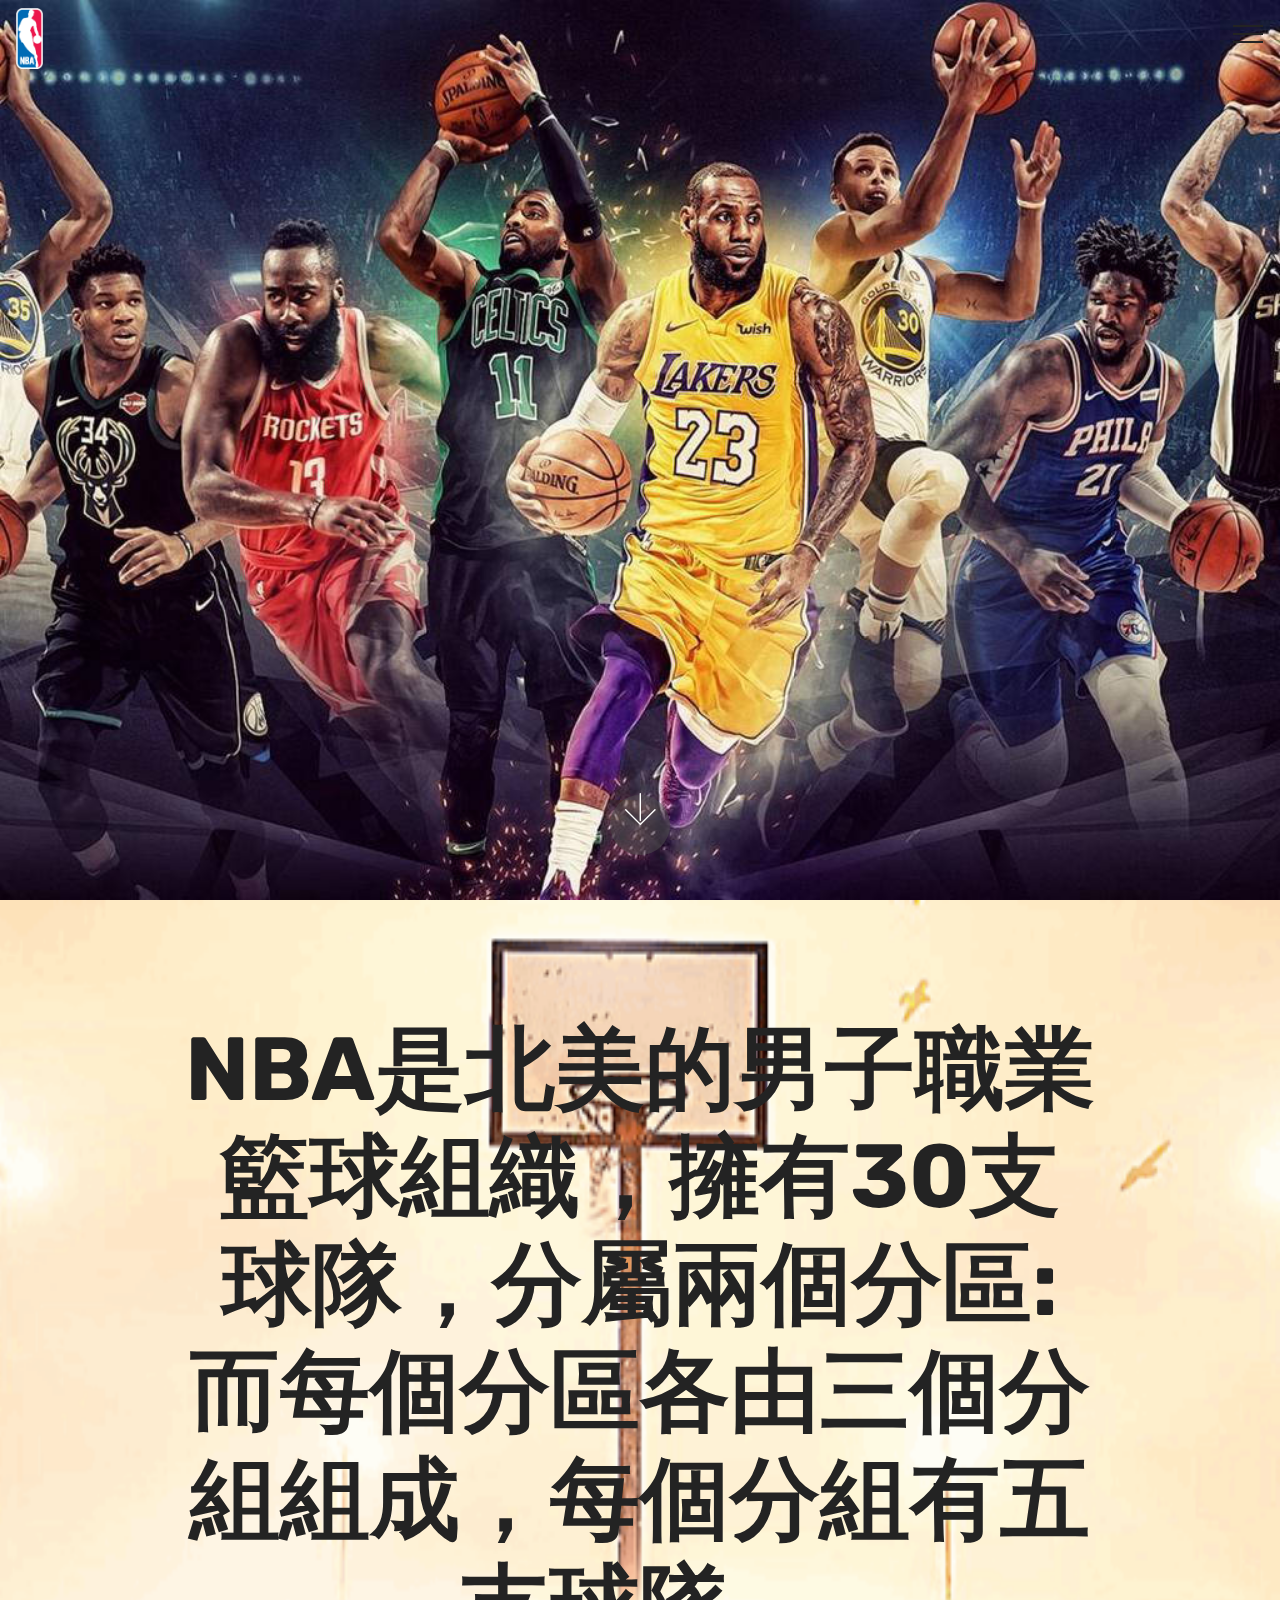
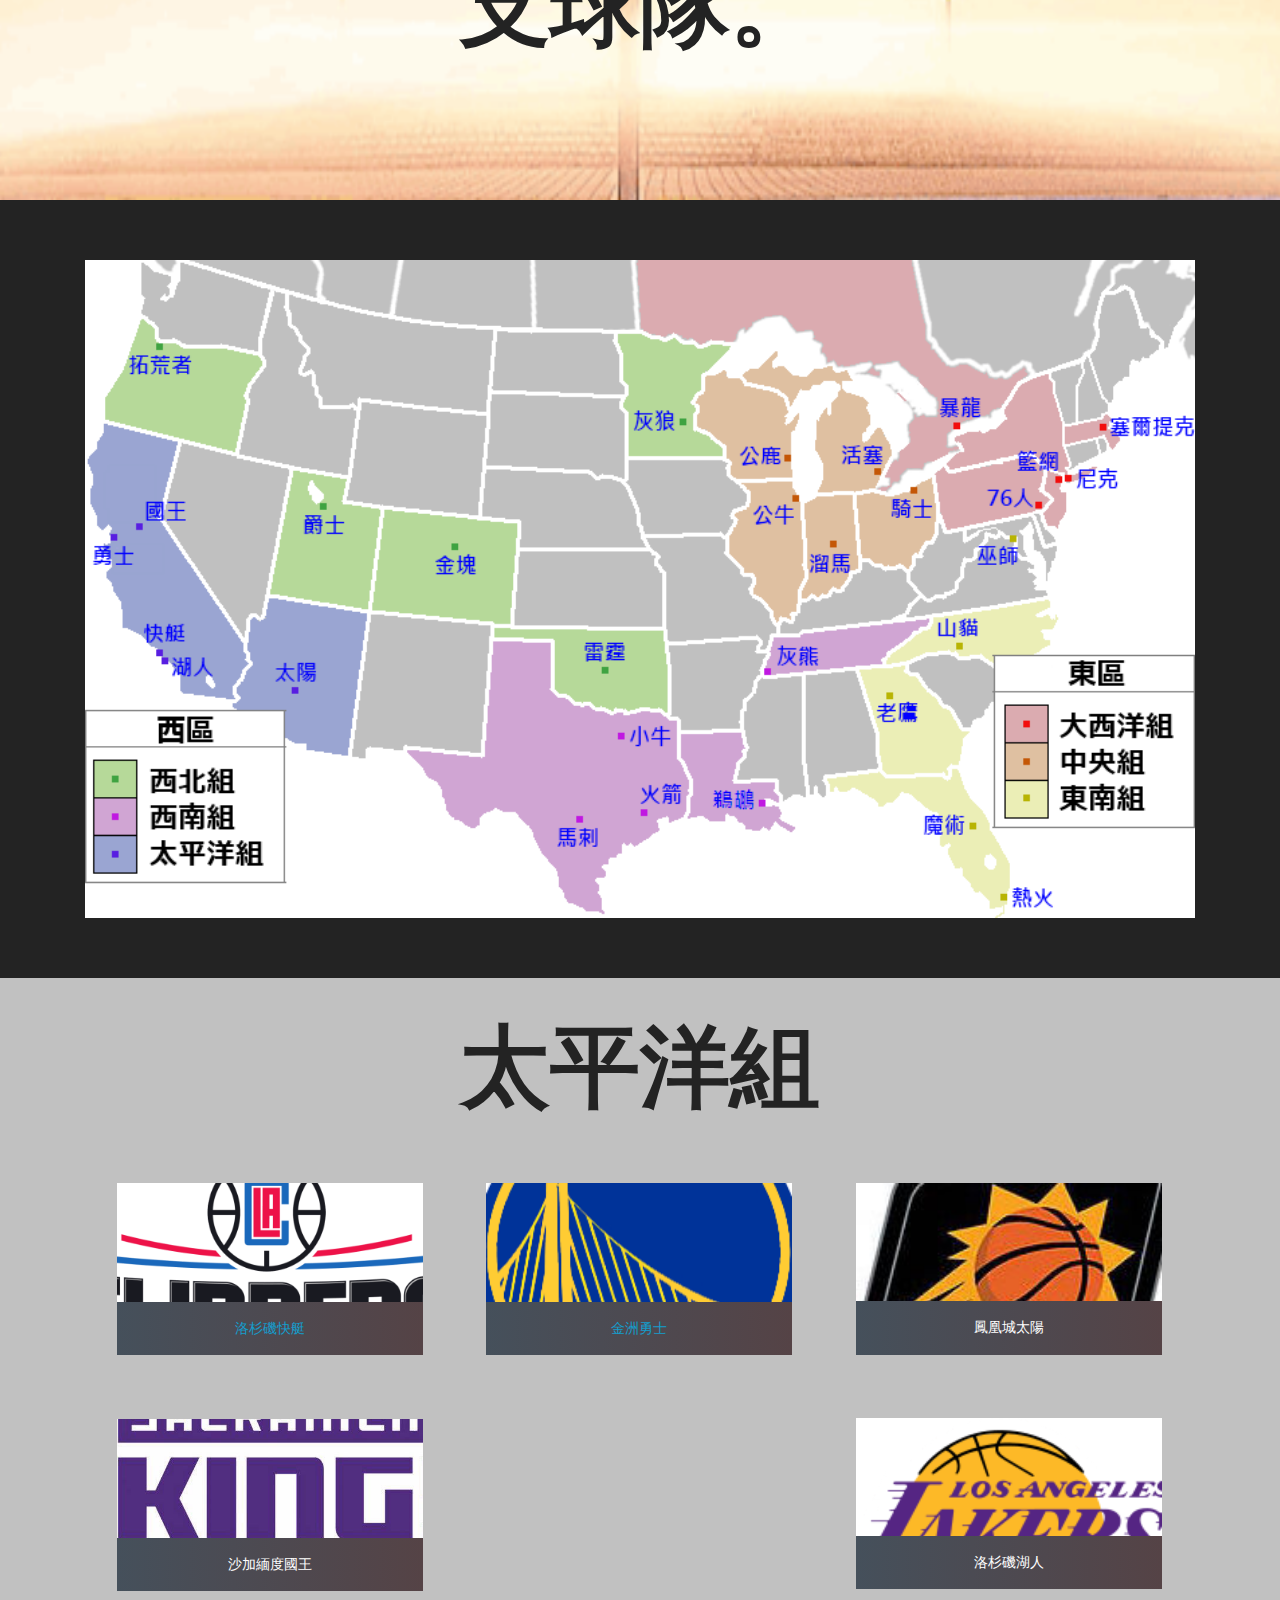
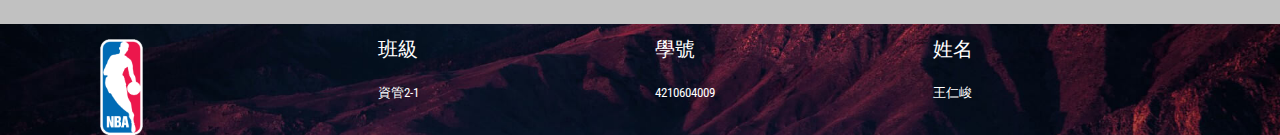
==== index.html @ 67a11269 "create github pages" ====
<!DOCTYPE html>
<html >
<head>
  <!-- Site made with Mobirise Website Builder v4.8.7, https://mobirise.com -->
  <meta charset="UTF-8">
  <meta http-equiv="X-UA-Compatible" content="IE=edge">
  <meta name="generator" content="Mobirise v4.8.7, mobirise.com">
  <meta name="viewport" content="width=device-width, initial-scale=1, minimum-scale=1">
  <link rel="shortcut icon" href="assets/images/125px-nba-logo-122x272.png" type="image/x-icon">
  <meta name="description" content="">
  <title>美國職業籃球</title>
  <link rel="stylesheet" href="assets/web/assets/mobirise-icons/mobirise-icons.css">
  <link rel="stylesheet" href="assets/tether/tether.min.css">
  <link rel="stylesheet" href="assets/bootstrap/css/bootstrap.min.css">
  <link rel="stylesheet" href="assets/bootstrap/css/bootstrap-grid.min.css">
  <link rel="stylesheet" href="assets/bootstrap/css/bootstrap-reboot.min.css">
  <link rel="stylesheet" href="assets/dropdown/css/style.css">
  <link rel="stylesheet" href="assets/socicon/css/styles.css">
  <link rel="stylesheet" href="assets/theme/css/style.css">
  <link rel="stylesheet" href="assets/gallery/style.css">
  <link rel="stylesheet" href="assets/mobirise/css/mbr-additional.css" type="text/css">
  
  
  
</head>
<body>
  <section class="menu cid-rdfUu19QWW" once="menu" id="menu1-m">

    

    <nav class="navbar navbar-expand beta-menu navbar-dropdown align-items-center navbar-fixed-top collapsed bg-color transparent">
        <button class="navbar-toggler navbar-toggler-right" type="button" data-toggle="collapse" data-target="#navbarSupportedContent" aria-controls="navbarSupportedContent" aria-expanded="false" aria-label="Toggle navigation">
            <div class="hamburger">
                <span></span>
                <span></span>
                <span></span>
                <span></span>
            </div>
        </button>
        <div class="menu-logo">
            <div class="navbar-brand">
                <span class="navbar-logo">
                    <a href="index.html">
                         <img src="assets/images/125px-nba-logo-122x272.png" alt="Mobirise" title="" style="height: 3.8rem;">
                    </a>
                </span>
                
            </div>
        </div>
        <div class="collapse navbar-collapse" id="navbarSupportedContent">
            <ul class="navbar-nav nav-dropdown nav-right" data-app-modern-menu="true"><li class="nav-item">
                    <a class="nav-link link text-white display-5" href="https://mobirise.co">
                        </a>
                </li>
                <li class="nav-item dropdown open">
                    <a class="nav-link link text-white dropdown-toggle display-5" href="https://mobirise.co" data-toggle="dropdown-submenu" aria-expanded="true"><span class="mbri-menu mbr-iconfont mbr-iconfont-btn"></span></a><div class="dropdown-menu"><a class="text-white dropdown-item display-5" href="page1.html">洛杉磯快艇</a><a class="text-white dropdown-item display-5" href="page2.html" aria-expanded="false">金洲勇士</a></div>
                </li></ul>
            
        </div>
    </nav>
</section>

<section class="engine"><a href="https://mobirise.info/z">best css templates</a></section><section class="cid-rdg4akDOpA mbr-fullscreen mbr-parallax-background" id="header2-y">

    

    

    <div class="container align-center">
        <div class="row justify-content-md-center">
            <div class="mbr-white col-md-10">
                
                
                
                
            </div>
        </div>
    </div>
    <div class="mbr-arrow hidden-sm-down" aria-hidden="true">
        <a href="#next">
            <i class="mbri-down mbr-iconfont"></i>
        </a>
    </div>
</section>

<section class="cid-qTkA127IK8 mbr-fullscreen" id="header2-1">

    

    

    <div class="container align-center">
        <div class="row justify-content-md-center">
            <div class="mbr-white col-md-10">
                <h1 class="mbr-section-title mbr-bold pb-3 mbr-fonts-style display-1">NBA是北美的男子職業籃球組織，擁有30支球隊，分屬兩個分區:而每個分區各由三個分組組成，每個分組有五支球隊。</h1>
                
                
                
            </div>
        </div>
    </div>
    
</section>

<section class="cid-rdfPhZWeaT" id="image2-j">

    

    <figure class="mbr-figure container">
        <div class="image-block" style="width: 100%;">
            <img src="assets/images/nba-conferences-divisions-zh-tw-827x490.png" alt="Mobirise" title="">
            
        </div>
    </figure>
</section>

<section class="mbr-section content5 cid-rdfOBiPu1N" id="content5-i">

    

    

    <div class="container">
        <div class="media-container-row">
            <div class="title col-12 col-md-8">
                <h2 class="align-center mbr-bold mbr-white pb-3 mbr-fonts-style display-1">
                    太平洋組
                </h2>
                
                
                
            </div>
        </div>
    </div>
</section>

<section class="mbr-gallery mbr-slider-carousel cid-rdfLNNzPHI" id="gallery1-f">

    

    <div class="container">
        <div><!-- Filter --><!-- Gallery --><div class="mbr-gallery-row"><div class="mbr-gallery-layout-default"><div><div><div class="mbr-gallery-item mbr-gallery-item--p4" data-video-url="false" data-tags="创意"><div href="#lb-gallery1-f" data-slide-to="0" data-toggle="modal"><img src="assets/images/los-angeles-clippers-2015.svg-4-1024x778-800x450.png" alt="" title=""><span class="icon-focus"></span><span class="mbr-gallery-title mbr-fonts-style display-7"><a href="page1.html">洛杉磯快艇</a></span></div></div><div class="mbr-gallery-item mbr-gallery-item--p4" data-video-url="false" data-tags="响应式"><div href="#lb-gallery1-f" data-slide-to="1" data-toggle="modal"><img src="assets/images/golden-state-warriors-logo-3-300x329-240x135.png" alt="" title=""><span class="icon-focus"></span><span class="mbr-gallery-title mbr-fonts-style display-7"><a href="page2.html">金洲勇士</a></span></div></div><div class="mbr-gallery-item mbr-gallery-item--p4" data-video-url="false" data-tags="酷毙"><div href="#lb-gallery1-f" data-slide-to="2" data-toggle="modal"><img src="assets/images/225px-phoenix-suns-2-225x228-180x101.jpg" alt="" title=""><span class="icon-focus"></span><span class="mbr-gallery-title mbr-fonts-style display-7">鳳凰城太陽</span></div></div><div class="mbr-gallery-item mbr-gallery-item--p4" data-video-url="false" data-tags="动画"><div href="#lb-gallery1-f" data-slide-to="3" data-toggle="modal"><img src="assets/images/255px-los-angeles-lakers-logo.svg-1-255x158-204x114.png" alt="" title=""><span class="icon-focus"></span><span class="mbr-gallery-title mbr-fonts-style display-7">洛杉磯湖人</span></div></div><div class="mbr-gallery-item mbr-gallery-item--p4" data-video-url="false" data-tags="酷毙"><div href="#lb-gallery1-f" data-slide-to="4" data-toggle="modal"><img src="assets/images/aspect-odbonkioi4-650xauto-1-650x722-519x292.jpg" alt="" title=""><span class="icon-focus"></span><span class="mbr-gallery-title mbr-fonts-style display-7">沙加緬度國王</span></div></div></div></div><div class="clearfix"></div></div></div><!-- Lightbox --><div data-app-prevent-settings="" class="mbr-slider modal fade carousel slide" tabindex="-1" data-keyboard="true" data-interval="false" id="lb-gallery1-f"><div class="modal-dialog"><div class="modal-content"><div class="modal-body"><div class="carousel-inner"><div class="carousel-item"><img src="assets/images/los-angeles-clippers-2015.svg-4-1024x778.png" alt="" title=""></div><div class="carousel-item"><img src="assets/images/golden-state-warriors-logo-3-300x329.png" alt="" title=""></div><div class="carousel-item"><img src="assets/images/225px-phoenix-suns-2-225x228.jpg" alt="" title=""></div><div class="carousel-item"><img src="assets/images/255px-los-angeles-lakers-logo.svg-1-255x158.png" alt="" title=""></div><div class="carousel-item active"><img src="assets/images/aspect-odbonkioi4-650xauto-1-650x722.jpg" alt="" title=""></div></div><a class="carousel-control carousel-control-prev" role="button" data-slide="prev" href="#lb-gallery1-f"><span class="mbri-left mbr-iconfont" aria-hidden="true"></span><span class="sr-only">Previous</span></a><a class="carousel-control carousel-control-next" role="button" data-slide="next" href="#lb-gallery1-f"><span class="mbri-right mbr-iconfont" aria-hidden="true"></span><span class="sr-only">Next</span></a><a class="close" href="#" role="button" data-dismiss="modal"><span class="sr-only">Close</span></a></div></div></div></div></div>
    </div>

</section>

<section class="cid-rdfCfih6hF" id="footer1-a">

    

    

    <div class="container">
        <div class="media-container-row content text-white">
            <div class="col-12 col-md-3">
                <div class="media-wrap">
                    <a href="index.html">
                        <img src="assets/images/125px-nba-logo-125x279.png" alt="Mobirise" title="">
                    </a>
                </div>
            </div>
            <div class="col-12 col-md-3 mbr-fonts-style display-7">
                <h5 class="pb-3">
                    班級</h5>
                <p class="mbr-text">資管2-1</p>
            </div>
            <div class="col-12 col-md-3 mbr-fonts-style display-7">
                <h5 class="pb-3">
                    學號</h5>
                <p class="mbr-text">4210604009</p>
            </div>
            <div class="col-12 col-md-3 mbr-fonts-style display-7">
                <h5 class="pb-3">姓名</h5>
                <p class="mbr-text">王仁峻</p>
            </div>
        </div>
        
    </div>
</section>


  <script src="assets/web/assets/jquery/jquery.min.js"></script>
  <script src="assets/popper/popper.min.js"></script>
  <script src="assets/tether/tether.min.js"></script>
  <script src="assets/bootstrap/js/bootstrap.min.js"></script>
  <script src="assets/smoothscroll/smooth-scroll.js"></script>
  <script src="assets/dropdown/js/script.min.js"></script>
  <script src="assets/touchswipe/jquery.touch-swipe.min.js"></script>
  <script src="assets/masonry/masonry.pkgd.min.js"></script>
  <script src="assets/imagesloaded/imagesloaded.pkgd.min.js"></script>
  <script src="assets/bootstrapcarouselswipe/bootstrap-carousel-swipe.js"></script>
  <script src="assets/vimeoplayer/jquery.mb.vimeo_player.js"></script>
  <script src="assets/parallax/jarallax.min.js"></script>
  <script src="assets/theme/js/script.js"></script>
  <script src="assets/gallery/player.min.js"></script>
  <script src="assets/gallery/script.js"></script>
  <script src="assets/slidervideo/script.js"></script>
  
  
</body>
</html>
---- assets/web/assets/mobirise-icons/mobirise-icons.css ----
@font-face {
  font-family: 'MobiriseIcons';
  src:  url('mobirise-icons.eot?spat4u');
  src:  url('mobirise-icons.eot?spat4u#iefix') format('embedded-opentype'),
    url('mobirise-icons.ttf?spat4u') format('truetype'),
    url('mobirise-icons.woff?spat4u') format('woff'),
    url('mobirise-icons.svg?spat4u#MobiriseIcons') format('svg');
  font-weight: normal;
  font-style: normal;
}

[class^="mbri-"], [class*=" mbri-"] {
  /* use !important to prevent issues with browser extensions that change fonts */
  font-family: MobiriseIcons !important;
  speak: none;
  font-style: normal;
  font-weight: normal;
  font-variant: normal;
  text-transform: none;
  line-height: 1;

  /* Better Font Rendering =========== */
  -webkit-font-smoothing: antialiased;
  -moz-osx-font-smoothing: grayscale;
}

.mbri-add-submenu:before {
  content: "\e900";
}
.mbri-alert:before {
  content: "\e901";
}
.mbri-align-center:before {
  content: "\e902";
}
.mbri-align-justify:before {
  content: "\e903";
}
.mbri-align-left:before {
  content: "\e904";
}
.mbri-align-right:before {
  content: "\e905";
}
.mbri-android:before {
  content: "\e906";
}
.mbri-apple:before {
  content: "\e907";
}
.mbri-arrow-down:before {
  content: "\e908";
}
.mbri-arrow-next:before {
  content: "\e909";
}
.mbri-arrow-prev:before {
  content: "\e90a";
}
.mbri-arrow-up:before {
  content: "\e90b";
}
.mbri-bold:before {
  content: "\e90c";
}
.mbri-bookmark:before {
  content: "\e90d";
}
.mbri-bootstrap:before {
  content: "\e90e";
}
.mbri-briefcase:before {
  content: "\e90f";
}
.mbri-browse:before {
  content: "\e910";
}
.mbri-bulleted-list:before {
  content: "\e911";
}
.mbri-calendar:before {
  content: "\e912";
}
.mbri-camera:before {
  content: "\e913";
}
.mbri-cart-add:before {
  content: "\e914";
}
.mbri-cart-full:before {
  content: "\e915";
}
.mbri-cash:before {
  content: "\e916";
}
.mbri-change-style:before {
  content: "\e917";
}
.mbri-chat:before {
  content: "\e918";
}
.mbri-clock:before {
  content: "\e919";
}
.mbri-close:before {
  content: "\e91a";
}
.mbri-cloud:before {
  content: "\e91b";
}
.mbri-code:before {
  content: "\e91c";
}
.mbri-contact-form:before {
  content: "\e91d";
}
.mbri-credit-card:before {
  content: "\e91e";
}
.mbri-cursor-click:before {
  content: "\e91f";
}
.mbri-cust-feedback:before {
  content: "\e920";
}
.mbri-database:before {
  content: "\e921";
}
.mbri-delivery:before {
  content: "\e922";
}
.mbri-desktop:before {
  content: "\e923";
}
.mbri-devices:before {
  content: "\e924";
}
.mbri-down:before {
  content: "\e925";
}
.mbri-download:before {
  content: "\e989";
}
.mbri-drag-n-drop:before {
  content: "\e927";
}
.mbri-drag-n-drop2:before {
  content: "\e928";
}
.mbri-edit:before {
  content: "\e929";
}
.mbri-edit2:before {
  content: "\e92a";
}
.mbri-error:before {
  content: "\e92b";
}
.mbri-extension:before {
  content: "\e92c";
}
.mbri-features:before {
  content: "\e92d";
}
.mbri-file:before {
  content: "\e92e";
}
.mbri-flag:before {
  content: "\e92f";
}
.mbri-folder:before {
  content: "\e930";
}
.mbri-gift:before {
  content: "\e931";
}
.mbri-github:before {
  content: "\e932";
}
.mbri-globe:before {
  content: "\e933";
}
.mbri-globe-2:before {
  content: "\e934";
}
.mbri-growing-chart:before {
  content: "\e935";
}
.mbri-hearth:before {
  content: "\e936";
}
.mbri-help:before {
  content: "\e937";
}
.mbri-home:before {
  content: "\e938";
}
.mbri-hot-cup:before {
  content: "\e939";
}
.mbri-idea:before {
  content: "\e93a";
}
.mbri-image-gallery:before {
  content: "\e93b";
}
.mbri-image-slider:before {
  content: "\e93c";
}
.mbri-info:before {
  content: "\e93d";
}
.mbri-italic:before {
  content: "\e93e";
}
.mbri-key:before {
  content: "\e93f";
}
.mbri-laptop:before {
  content: "\e940";
}
.mbri-layers:before {
  content: "\e941";
}
.mbri-left-right:before {
  content: "\e942";
}
.mbri-left:before {
  content: "\e943";
}
.mbri-letter:before {
  content: "\e944";
}
.mbri-like:before {
  content: "\e945";
}
.mbri-link:before {
  content: "\e946";
}
.mbri-lock:before {
  content: "\e947";
}
.mbri-login:before {
  content: "\e948";
}
.mbri-logout:before {
  content: "\e949";
}
.mbri-magic-stick:before {
  content: "\e94a";
}
.mbri-map-pin:before {
  content: "\e94b";
}
.mbri-menu:before {
  content: "\e94c";
}
.mbri-mobile:before {
  content: "\e94d";
}
.mbri-mobile2:before {
  content: "\e94e";
}
.mbri-mobirise:before {
  content: "\e94f";
}
.mbri-more-horizontal:before {
  content: "\e950";
}
.mbri-more-vertical:before {
  content: "\e951";
}
.mbri-music:before {
  content: "\e952";
}
.mbri-new-file:before {
  content: "\e953";
}
.mbri-numbered-list:before {
  content: "\e954";
}
.mbri-opened-folder:before {
  content: "\e955";
}
.mbri-pages:before {
  content: "\e956";
}
.mbri-paper-plane:before {
  content: "\e957";
}
.mbri-paperclip:before {
  content: "\e958";
}
.mbri-photo:before {
  content: "\e959";
}
.mbri-photos:before {
  content: "\e95a";
}
.mbri-pin:before {
  content: "\e95b";
}
.mbri-play:before {
  content: "\e95c";
}
.mbri-plus:before {
  content: "\e95d";
}
.mbri-preview:before {
  content: "\e95e";
}
.mbri-print:before {
  content: "\e95f";
}
.mbri-protect:before {
  content: "\e960";
}
.mbri-question:before {
  content: "\e961";
}
.mbri-quote-left:before {
  content: "\e962";
}
.mbri-quote-right:before {
  content: "\e963";
}
.mbri-refresh:before {
  content: "\e964";
}
.mbri-responsive:before {
  content: "\e965";
}
.mbri-right:before {
  content: "\e966";
}
.mbri-rocket:before {
  content: "\e967";
}
.mbri-sad-face:before {
  content: "\e968";
}
.mbri-sale:before {
  content: "\e969";
}
.mbri-save:before {
  content: "\e96a";
}
.mbri-search:before {
  content: "\e96b";
}
.mbri-setting:before {
  content: "\e96c";
}
.mbri-setting2:before {
  content: "\e96d";
}
.mbri-setting3:before {
  content: "\e96e";
}
.mbri-share:before {
  content: "\e96f";
}
.mbri-shopping-bag:before {
  content: "\e970";
}
.mbri-shopping-basket:before {
  content: "\e971";
}
.mbri-shopping-cart:before {
  content: "\e972";
}
.mbri-sites:before {
  content: "\e973";
}
.mbri-smile-face:before {
  content: "\e974";
}
.mbri-speed:before {
  content: "\e975";
}
.mbri-star:before {
  content: "\e976";
}
.mbri-success:before {
  content: "\e977";
}
.mbri-sun:before {
  content: "\e978";
}
.mbri-sun2:before {
  content: "\e979";
}
.mbri-tablet:before {
  content: "\e97a";
}
.mbri-tablet-vertical:before {
  content: "\e97b";
}
.mbri-target:before {
  content: "\e97c";
}
.mbri-timer:before {
  content: "\e97d";
}
.mbri-to-ftp:before {
  content: "\e97e";
}
.mbri-to-local-drive:before {
  content: "\e97f";
}
.mbri-touch-swipe:before {
  content: "\e980";
}
.mbri-touch:before {
  content: "\e981";
}
.mbri-trash:before {
  content: "\e982";
}
.mbri-underline:before {
  content: "\e983";
}
.mbri-unlink:before {
  content: "\e984";
}
.mbri-unlock:before {
  content: "\e985";
}
.mbri-up-down:before {
  content: "\e986";
}
.mbri-up:before {
  content: "\e987";
}
.mbri-update:before {
  content: "\e988";
}
.mbri-upload:before {
 content: "\e926"; 
}
.mbri-user:before {
  content: "\e98a";
}
.mbri-user2:before {
  content: "\e98b";
}
.mbri-users:before {
  content: "\e98c";
}
.mbri-video:before {
  content: "\e98d";
}
.mbri-video-play:before {
  content: "\e98e";
}
.mbri-watch:before {
  content: "\e98f";
}
.mbri-website-theme:before {
  content: "\e990";
}
.mbri-wifi:before {
  content: "\e991";
}
.mbri-windows:before {
  content: "\e992";
}
.mbri-zoom-out:before {
  content: "\e993";
}
.mbri-redo:before {
  content: "\e994";
}
.mbri-undo:before {
  content: "\e995";
}
---- assets/dropdown/css/style.css ----
.navbar-dropdown {
  left: 0;
  padding: 0;
  position: absolute;
  right: 0;
  top: 0;
  transition: all 0.45s ease;
  z-index: 1030;
  background: #282828; }
  .navbar-dropdown .navbar-logo {
    margin-right: 0.8rem;
    transition: margin 0.3s ease-in-out;
    vertical-align: middle; }
    .navbar-dropdown .navbar-logo img {
      height: 3.125rem;
      transition: all 0.3s ease-in-out; }
    .navbar-dropdown .navbar-logo.mbr-iconfont {
      font-size: 3.125rem;
      line-height: 3.125rem; }
  .navbar-dropdown .navbar-caption {
    font-weight: 700;
    white-space: normal;
    vertical-align: -4px;
    line-height: 3.125rem !important; }
    .navbar-dropdown .navbar-caption, .navbar-dropdown .navbar-caption:hover {
      color: inherit;
      text-decoration: none; }
  .navbar-dropdown .mbr-iconfont + .navbar-caption {
    vertical-align: -1px; }
  .navbar-dropdown.navbar-fixed-top {
    position: fixed; }
  .navbar-dropdown .navbar-brand span {
    vertical-align: -4px; }
  .navbar-dropdown.bg-color.transparent {
    background: none; }
  .navbar-dropdown.navbar-short .navbar-brand {
    padding: 0.625rem 0; }
    .navbar-dropdown.navbar-short .navbar-brand span {
      vertical-align: -1px; }
  .navbar-dropdown.navbar-short .navbar-caption {
    line-height: 2.375rem !important;
    vertical-align: -2px; }
  .navbar-dropdown.navbar-short .navbar-logo {
    margin-right: 0.5rem; }
    .navbar-dropdown.navbar-short .navbar-logo img {
      height: 2.375rem; }
    .navbar-dropdown.navbar-short .navbar-logo.mbr-iconfont {
      font-size: 2.375rem;
      line-height: 2.375rem; }
  .navbar-dropdown.navbar-short .mbr-table-cell {
    height: 3.625rem; }
  .navbar-dropdown .navbar-close {
    left: 0.6875rem;
    position: fixed;
    top: 0.75rem;
    z-index: 1000; }
  .navbar-dropdown .hamburger-icon {
    content: "";
    display: inline-block;
    vertical-align: middle;
    width: 16px;
    -webkit-box-shadow: 0 -6px 0 1px #282828,0 0 0 1px #282828,0 6px 0 1px #282828;
    -moz-box-shadow: 0 -6px 0 1px #282828,0 0 0 1px #282828,0 6px 0 1px #282828;
    box-shadow: 0 -6px 0 1px #282828,0 0 0 1px #282828,0 6px 0 1px #282828; }

.dropdown-menu .dropdown-toggle[data-toggle="dropdown-submenu"]::after {
  border-bottom: 0.35em solid transparent;
  border-left: 0.35em solid;
  border-right: 0;
  border-top: 0.35em solid transparent;
  margin-left: 0.3rem; }

.dropdown-menu .dropdown-item:focus {
  outline: 0; }

.nav-dropdown {
  font-size: 0.75rem;
  font-weight: 500;
  height: auto !important; }
  .nav-dropdown .nav-btn {
    padding-left: 1rem; }
  .nav-dropdown .link {
    margin: .667em 1.667em;
    font-weight: 500;
    padding: 0;
    transition: color .2s ease-in-out; }
    .nav-dropdown .link.dropdown-toggle {
      margin-right: 2.583em; }
      .nav-dropdown .link.dropdown-toggle::after {
        margin-left: .25rem;
        border-top: 0.35em solid;
        border-right: 0.35em solid transparent;
        border-left: 0.35em solid transparent;
        border-bottom: 0; }
      .nav-dropdown .link.dropdown-toggle[aria-expanded="true"] {
        margin: 0;
        padding: 0.667em 3.263em  0.667em 1.667em; }
  .nav-dropdown .link::after,
  .nav-dropdown .dropdown-item::after {
    color: inherit; }
  .nav-dropdown .btn {
    font-size: 0.75rem;
    font-weight: 700;
    letter-spacing: 0;
    margin-bottom: 0;
    padding-left: 1.25rem;
    padding-right: 1.25rem; }
  .nav-dropdown .dropdown-menu {
    border-radius: 0;
    border: 0;
    left: 0;
    margin: 0;
    padding-bottom: 1.25rem;
    padding-top: 1.25rem;
    position: relative; }
  .nav-dropdown .dropdown-submenu {
    margin-left: 0.125rem;
    top: 0; }
  .nav-dropdown .dropdown-item {
    font-weight: 500;
    line-height: 2;
    padding: 0.3846em 4.615em 0.3846em 1.5385em;
    position: relative;
    transition: color .2s ease-in-out, background-color .2s ease-in-out; }
    .nav-dropdown .dropdown-item::after {
      margin-top: -0.3077em;
      position: absolute;
      right: 1.1538em;
      top: 50%; }
    .nav-dropdown .dropdown-item:focus, .nav-dropdown .dropdown-item:hover {
      background: none; }

@media (max-width: 767px) {
  .nav-dropdown.navbar-toggleable-sm {
    bottom: 0;
    display: none;
    left: 0;
    overflow-x: hidden;
    position: fixed;
    top: 0;
    transform: translateX(-100%);
    -ms-transform: translateX(-100%);
    -webkit-transform: translateX(-100%);
    width: 18.75rem;
    z-index: 999; } }
.nav-dropdown.navbar-toggleable-xl {
  bottom: 0;
  display: none;
  left: 0;
  overflow-x: hidden;
  position: fixed;
  top: 0;
  transform: translateX(-100%);
  -ms-transform: translateX(-100%);
  -webkit-transform: translateX(-100%);
  width: 18.75rem;
  z-index: 999; }

.nav-dropdown-sm {
  display: block !important;
  overflow-x: hidden;
  overflow: auto;
  padding-top: 3.875rem; }
  .nav-dropdown-sm::after {
    content: "";
    display: block;
    height: 3rem;
    width: 100%; }
  .nav-dropdown-sm.collapse.in ~ .navbar-close {
    display: block !important; }
  .nav-dropdown-sm.collapsing, .nav-dropdown-sm.collapse.in {
    transform: translateX(0);
    -ms-transform: translateX(0);
    -webkit-transform: translateX(0);
    transition: all 0.25s ease-out;
    -webkit-transition: all 0.25s ease-out;
    background: #282828; }
  .nav-dropdown-sm.collapsing[aria-expanded="false"] {
    transform: translateX(-100%);
    -ms-transform: translateX(-100%);
    -webkit-transform: translateX(-100%); }
  .nav-dropdown-sm .nav-item {
    display: block;
    margin-left: 0 !important;
    padding-left: 0; }
  .nav-dropdown-sm .link,
  .nav-dropdown-sm .dropdown-item {
    border-top: 1px dotted rgba(255, 255, 255, 0.1);
    font-size: 0.8125rem;
    line-height: 1.6;
    margin: 0 !important;
    padding: 0.875rem 2.4rem 0.875rem 1.5625rem !important;
    position: relative;
    white-space: normal; }
    .nav-dropdown-sm .link:focus, .nav-dropdown-sm .link:hover,
    .nav-dropdown-sm .dropdown-item:focus,
    .nav-dropdown-sm .dropdown-item:hover {
      background: rgba(0, 0, 0, 0.2) !important;
      color: #c0a375; }
  .nav-dropdown-sm .nav-btn {
    position: relative;
    padding: 1.5625rem 1.5625rem 0 1.5625rem; }
    .nav-dropdown-sm .nav-btn::before {
      border-top: 1px dotted rgba(255, 255, 255, 0.1);
      content: "";
      left: 0;
      position: absolute;
      top: 0;
      width: 100%; }
    .nav-dropdown-sm .nav-btn + .nav-btn {
      padding-top: 0.625rem; }
      .nav-dropdown-sm .nav-btn + .nav-btn::before {
        display: none; }
  .nav-dropdown-sm .btn {
    padding: 0.625rem 0; }
  .nav-dropdown-sm .dropdown-toggle[data-toggle="dropdown-submenu"]::after {
    margin-left: .25rem;
    border-top: 0.35em solid;
    border-right: 0.35em solid transparent;
    border-left: 0.35em solid transparent;
    border-bottom: 0; }
  .nav-dropdown-sm .dropdown-toggle[data-toggle="dropdown-submenu"][aria-expanded="true"]::after {
    border-top: 0;
    border-right: 0.35em solid transparent;
    border-left: 0.35em solid transparent;
    border-bottom: 0.35em solid; }
  .nav-dropdown-sm .dropdown-menu {
    margin: 0;
    padding: 0;
    position: relative;
    top: 0;
    left: 0;
    width: 100%;
    border: 0;
    float: none;
    border-radius: 0;
    background: none; }
  .nav-dropdown-sm .dropdown-submenu {
    left: 100%;
    margin-left: 0.125rem;
    margin-top: -1.25rem;
    top: 0; }

.navbar-toggleable-sm .nav-dropdown .dropdown-menu {
  position: absolute; }

.navbar-toggleable-sm .nav-dropdown .dropdown-submenu {
  left: 100%;
  margin-left: 0.125rem;
  margin-top: -1.25rem;
  top: 0; }

.navbar-toggleable-sm.opened .nav-dropdown .dropdown-menu {
  position: relative; }

.navbar-toggleable-sm.opened .nav-dropdown .dropdown-submenu {
  left: 0;
  margin-left: 00rem;
  margin-top: 0rem;
  top: 0; }

.is-builder .nav-dropdown.collapsing {
  transition: none !important; }

/*# sourceMappingURL=style.css.map */
---- assets/socicon/css/styles.css ----
@charset "UTF-8";

@font-face {
  font-family: "socicon";
  src:url("../fonts/socicon.eot");
  src:url("../fonts/socicon.eot?#iefix") format("embedded-opentype"),
    url("../fonts/socicon.woff") format("woff"),
    url("../fonts/socicon.ttf") format("truetype"),
    url("../fonts/socicon.svg#socicon") format("svg");
  font-weight: normal;
  font-style: normal;

}

[data-icon]:before {
  font-family: "socicon" !important;
  content: attr(data-icon);
  font-style: normal !important;
  font-weight: normal !important;
  font-variant: normal !important;
  text-transform: none !important;
  speak: none;
  line-height: 1;
  -webkit-font-smoothing: antialiased;
  -moz-osx-font-smoothing: grayscale;
}

[class^="socicon-"]:before,
[class*=" socicon-"]:before {
  font-family: "socicon" !important;
  font-style: normal !important;
  font-weight: normal !important;
  font-variant: normal !important;
  text-transform: none !important;
  speak: none;
  line-height: 1;
  -webkit-font-smoothing: antialiased;
  -moz-osx-font-smoothing: grayscale;
}

.socicon-modelmayhem:before {
  content: "\e000";
}
.socicon-mixcloud:before {
  content: "\e001";
}
.socicon-drupal:before {
  content: "\e002";
}
.socicon-swarm:before {
  content: "\e003";
}
.socicon-istock:before {
  content: "\e004";
}
.socicon-yammer:before {
  content: "\e005";
}
.socicon-ello:before {
  content: "\e006";
}
.socicon-stackoverflow:before {
  content: "\e007";
}
.socicon-persona:before {
  content: "\e008";
}
.socicon-triplej:before {
  content: "\e009";
}
.socicon-houzz:before {
  content: "\e00a";
}
.socicon-rss:before {
  content: "\e00b";
}
.socicon-paypal:before {
  content: "\e00c";
}
.socicon-odnoklassniki:before {
  content: "\e00d";
}
.socicon-airbnb:before {
  content: "\e00e";
}
.socicon-periscope:before {
  content: "\e00f";
}
.socicon-outlook:before {
  content: "\e010";
}
.socicon-coderwall:before {
  content: "\e011";
}
.socicon-tripadvisor:before {
  content: "\e012";
}
.socicon-appnet:before {
  content: "\e013";
}
.socicon-goodreads:before {
  content: "\e014";
}
.socicon-tripit:before {
  content: "\e015";
}
.socicon-lanyrd:before {
  content: "\e016";
}
.socicon-slideshare:before {
  content: "\e017";
}
.socicon-buffer:before {
  content: "\e018";
}
.socicon-disqus:before {
  content: "\e019";
}
.socicon-vkontakte:before {
  content: "\e01a";
}
.socicon-whatsapp:before {
  content: "\e01b";
}
.socicon-patreon:before {
  content: "\e01c";
}
.socicon-storehouse:before {
  content: "\e01d";
}
.socicon-pocket:before {
  content: "\e01e";
}
.socicon-mail:before {
  content: "\e01f";
}
.socicon-blogger:before {
  content: "\e020";
}
.socicon-technorati:before {
  content: "\e021";
}
.socicon-reddit:before {
  content: "\e022";
}
.socicon-dribbble:before {
  content: "\e023";
}
.socicon-stumbleupon:before {
  content: "\e024";
}
.socicon-digg:before {
  content: "\e025";
}
.socicon-envato:before {
  content: "\e026";
}
.socicon-behance:before {
  content: "\e027";
}
.socicon-delicious:before {
  content: "\e028";
}
.socicon-deviantart:before {
  content: "\e029";
}
.socicon-forrst:before {
  content: "\e02a";
}
.socicon-play:before {
  content: "\e02b";
}
.socicon-zerply:before {
  content: "\e02c";
}
.socicon-wikipedia:before {
  content: "\e02d";
}
.socicon-apple:before {
  content: "\e02e";
}
.socicon-flattr:before {
  content: "\e02f";
}
.socicon-github:before {
  content: "\e030";
}
.socicon-renren:before {
  content: "\e031";
}
.socicon-friendfeed:before {
  content: "\e032";
}
.socicon-newsvine:before {
  content: "\e033";
}
.socicon-identica:before {
  content: "\e034";
}
.socicon-bebo:before {
  content: "\e035";
}
.socicon-zynga:before {
  content: "\e036";
}
.socicon-steam:before {
  content: "\e037";
}
.socicon-xbox:before {
  content: "\e038";
}
.socicon-windows:before {
  content: "\e039";
}
.socicon-qq:before {
  content: "\e03a";
}
.socicon-douban:before {
  content: "\e03b";
}
.socicon-meetup:before {
  content: "\e03c";
}
.socicon-playstation:before {
  content: "\e03d";
}
.socicon-android:before {
  content: "\e03e";
}
.socicon-snapchat:before {
  content: "\e03f";
}
.socicon-twitter:before {
  content: "\e040";
}
.socicon-facebook:before {
  content: "\e041";
}
.socicon-googleplus:before {
  content: "\e042";
}
.socicon-pinterest:before {
  content: "\e043";
}
.socicon-foursquare:before {
  content: "\e044";
}
.socicon-yahoo:before {
  content: "\e045";
}
.socicon-skype:before {
  content: "\e046";
}
.socicon-yelp:before {
  content: "\e047";
}
.socicon-feedburner:before {
  content: "\e048";
}
.socicon-linkedin:before {
  content: "\e049";
}
.socicon-viadeo:before {
  content: "\e04a";
}
.socicon-xing:before {
  content: "\e04b";
}
.socicon-myspace:before {
  content: "\e04c";
}
.socicon-soundcloud:before {
  content: "\e04d";
}
.socicon-spotify:before {
  content: "\e04e";
}
.socicon-grooveshark:before {
  content: "\e04f";
}
.socicon-lastfm:before {
  content: "\e050";
}
.socicon-youtube:before {
  content: "\e051";
}
.socicon-vimeo:before {
  content: "\e052";
}
.socicon-dailymotion:before {
  content: "\e053";
}
.socicon-vine:before {
  content: "\e054";
}
.socicon-flickr:before {
  content: "\e055";
}
.socicon-500px:before {
  content: "\e056";
}
.socicon-wordpress:before {
  content: "\e058";
}
.socicon-tumblr:before {
  content: "\e059";
}
.socicon-twitch:before {
  content: "\e05a";
}
.socicon-8tracks:before {
  content: "\e05b";
}
.socicon-amazon:before {
  content: "\e05c";
}
.socicon-icq:before {
  content: "\e05d";
}
.socicon-smugmug:before {
  content: "\e05e";
}
.socicon-ravelry:before {
  content: "\e05f";
}
.socicon-weibo:before {
  content: "\e060";
}
.socicon-baidu:before {
  content: "\e061";
}
.socicon-angellist:before {
  content: "\e062";
}
.socicon-ebay:before {
  content: "\e063";
}
.socicon-imdb:before {
  content: "\e064";
}
.socicon-stayfriends:before {
  content: "\e065";
}
.socicon-residentadvisor:before {
  content: "\e066";
}
.socicon-google:before {
  content: "\e067";
}
.socicon-yandex:before {
  content: "\e068";
}
.socicon-sharethis:before {
  content: "\e069";
}
.socicon-bandcamp:before {
  content: "\e06a";
}
.socicon-itunes:before {
  content: "\e06b";
}
.socicon-deezer:before {
  content: "\e06c";
}
.socicon-telegram:before {
  content: "\e06e";
}
.socicon-openid:before {
  content: "\e06f";
}
.socicon-amplement:before {
  content: "\e070";
}
.socicon-viber:before {
  content: "\e071";
}
.socicon-zomato:before {
  content: "\e072";
}
.socicon-draugiem:before {
  content: "\e074";
}
.socicon-endomodo:before {
  content: "\e075";
}
.socicon-filmweb:before {
  content: "\e076";
}
.socicon-stackexchange:before {
  content: "\e077";
}
.socicon-wykop:before {
  content: "\e078";
}
.socicon-teamspeak:before {
  content: "\e079";
}
.socicon-teamviewer:before {
  content: "\e07a";
}
.socicon-ventrilo:before {
  content: "\e07b";
}
.socicon-younow:before {
  content: "\e07c";
}
.socicon-raidcall:before {
  content: "\e07d";
}
.socicon-mumble:before {
  content: "\e07e";
}
.socicon-medium:before {
  content: "\e06d";
}
.socicon-bebee:before {
  content: "\e07f";
}
.socicon-hitbox:before {
  content: "\e080";
}
.socicon-reverbnation:before {
  content: "\e081";
}
.socicon-formulr:before {
  content: "\e082";
}
.socicon-instagram:before {
  content: "\e057";
}
.socicon-battlenet:before {
  content: "\e083";
}
.socicon-chrome:before {
  content: "\e084";
}
.socicon-discord:before {
  content: "\e086";
}
.socicon-issuu:before {
  content: "\e087";
}
.socicon-macos:before {
  content: "\e088";
}
.socicon-firefox:before {
  content: "\e089";
}
.socicon-opera:before {
  content: "\e08d";
}
.socicon-keybase:before {
  content: "\e090";
}
.socicon-alliance:before {
  content: "\e091";
}
.socicon-livejournal:before {
  content: "\e092";
}
.socicon-googlephotos:before {
  content: "\e093";
}
.socicon-horde:before {
  content: "\e094";
}
.socicon-etsy:before {
  content: "\e095";
}
.socicon-zapier:before {
  content: "\e096";
}
.socicon-google-scholar:before {
  content: "\e097";
}
.socicon-researchgate:before {
  content: "\e098";
}
.socicon-wechat:before {
  content: "\e099";
}
.socicon-strava:before {
  content: "\e09a";
}
.socicon-line:before {
  content: "\e09b";
}
.socicon-lyft:before {
  content: "\e09c";
}
.socicon-uber:before {
  content: "\e09d";
}
.socicon-songkick:before {
  content: "\e09e";
}
.socicon-viewbug:before {
  content: "\e09f";
}
.socicon-googlegroups:before {
  content: "\e0a0";
}
.socicon-quora:before {
  content: "\e073";
}
.socicon-diablo:before {
  content: "\e085";
}
.socicon-blizzard:before {
  content: "\e0a1";
}
.socicon-hearthstone:before {
  content: "\e08b";
}
.socicon-heroes:before {
  content: "\e08a";
}
.socicon-overwatch:before {
  content: "\e08c";
}
.socicon-warcraft:before {
  content: "\e08e";
}
.socicon-starcraft:before {
  content: "\e08f";
}
.socicon-beam:before {
  content: "\e0a2";
}
.socicon-curse:before {
  content: "\e0a3";
}
.socicon-player:before {
  content: "\e0a4";
}
.socicon-streamjar:before {
  content: "\e0a5";
}
.socicon-nintendo:before {
  content: "\e0a6";
}
.socicon-hellocoton:before {
  content: "\e0a7";
}
---- assets/theme/css/style.css ----
/*!
 * Mobirise v4 theme (https://mobirise.com/)
 * Copyright 2017 Mobirise
 */
section {
  background-color: #eeeeee; }

section,
.container,
.container-fluid {
  position: relative;
  word-wrap: break-word; }

a.mbr-iconfont:hover {
  text-decoration: none; }

.article .lead p, .article .lead ul, .article .lead ol, .article .lead pre, .article .lead blockquote {
  margin-bottom: 0; }

a {
  font-style: normal;
  font-weight: 400;
  cursor: pointer; }
  a, a:hover {
    text-decoration: none; }

figure {
  margin-bottom: 0; }

body {
  color: #232323; }

h1, h2, h3, h4, h5, h6,
.h1, .h2, .h3, .h4, .h5, .h6,
.display-1, .display-2, .display-3, .display-4 {
  line-height: 1;
  word-break: break-word;
  word-wrap: break-word; }

b, strong {
  font-weight: bold; }

blockquote {
  padding: 10px 0 10px 20px;
  position: relative;
  border-left: 2px solid;
  border-color: #ff3366; }

input:-webkit-autofill, input:-webkit-autofill:hover, input:-webkit-autofill:focus, input:-webkit-autofill:active {
  transition-delay: 9999s;
  transition-property: background-color, color; }

textarea[type="hidden"] {
  display: none; }

body {
  position: relative; }

section {
  background-position: 50% 50%;
  background-repeat: no-repeat;
  background-size: cover; }
  section .mbr-background-video,
  section .mbr-background-video-preview {
    position: absolute;
    bottom: 0;
    left: 0;
    right: 0;
    top: 0; }

.hidden {
  visibility: hidden; }

.mbr-z-index20 {
  z-index: 20; }

/*! Base colors */
.mbr-white {
  color: #ffffff; }

.mbr-black {
  color: #000000; }

.mbr-bg-white {
  background-color: #ffffff; }

.mbr-bg-black {
  background-color: #000000; }

/*! Text-aligns */
.align-left {
  text-align: left; }

.align-center {
  text-align: center; }

.align-right {
  text-align: right; }

@media (max-width: 767px) {
  .align-left, .align-center, .align-right, .mbr-section-btn, .mbr-section-title {
    text-align: center; } }
/*! Font-weight  */
.mbr-light {
  font-weight: 300; }

.mbr-regular {
  font-weight: 400; }

.mbr-semibold {
  font-weight: 500; }

.mbr-bold {
  font-weight: 700; }

/*! Media  */
.media-size-item {
  -webkit-flex: 1 1 auto;
  -moz-flex: 1 1 auto;
  -ms-flex: 1 1 auto;
  -o-flex: 1 1 auto;
  flex: 1 1 auto; }

.media-content {
  -webkit-flex-basis: 100%;
  flex-basis: 100%; }

.media-container-row {
  display: -ms-flexbox;
  display: -webkit-flex;
  display: flex;
  -webkit-flex-direction: row;
  -ms-flex-direction: row;
  flex-direction: row;
  -webkit-flex-wrap: wrap;
  -ms-flex-wrap: wrap;
  flex-wrap: wrap;
  -webkit-justify-content: center;
  -ms-flex-pack: center;
  justify-content: center;
  -webkit-align-content: center;
  -ms-flex-line-pack: center;
  align-content: center;
  -webkit-align-items: start;
  -ms-flex-align: start;
  align-items: start; }
  .media-container-row .media-size-item {
    width: 400px; }

.media-container-column {
  display: -ms-flexbox;
  display: -webkit-flex;
  display: flex;
  -webkit-flex-direction: column;
  -ms-flex-direction: column;
  flex-direction: column;
  -webkit-flex-wrap: wrap;
  -ms-flex-wrap: wrap;
  flex-wrap: wrap;
  -webkit-justify-content: center;
  -ms-flex-pack: center;
  justify-content: center;
  -webkit-align-content: center;
  -ms-flex-line-pack: center;
  align-content: center;
  -webkit-align-items: stretch;
  -ms-flex-align: stretch;
  align-items: stretch; }
  .media-container-column > * {
    width: 100%; }

@media (min-width: 992px) {
  .media-container-row {
    -webkit-flex-wrap: nowrap;
    -ms-flex-wrap: nowrap;
    flex-wrap: nowrap; } }
figure {
  overflow: hidden; }

figure[mbr-media-size] {
  transition: width 0.1s; }

.mbr-figure img, .mbr-figure iframe {
  display: block;
  width: 100%; }

.card {
  background-color: transparent;
  border: none; }

.card-img {
  text-align: center;
  flex-shrink: 0;
  -webkit-flex-shrink: 0; }

.media {
  max-width: 100%;
  margin: 0 auto; }

.mbr-figure {
  -ms-flex-item-align: center;
  -ms-grid-row-align: center;
  -webkit-align-self: center;
  align-self: center; }

.media-container > div {
  max-width: 100%; }

.mbr-figure img, .card-img img {
  width: 100%; }

@media (max-width: 991px) {
  .media-size-item {
    width: auto !important; }

  .media {
    width: auto; }

  .mbr-figure {
    width: 100% !important; } }
/*! Buttons */
.mbr-section-btn {
  margin-left: -.25rem;
  margin-right: -.25rem;
  font-size: 0; }

nav .mbr-section-btn {
  margin-left: 0rem;
  margin-right: 0rem; }

/*! Btn icon margin */
.btn .mbr-iconfont, .btn.btn-sm .mbr-iconfont {
  cursor: pointer;
  margin-right: 0.5rem; }

.btn.btn-md .mbr-iconfont, .btn.btn-md .mbr-iconfont {
  margin-right: 0.8rem; }

.mbr-regular {
  font-weight: 400; }

.mbr-semibold {
  font-weight: 500; }

.mbr-bold {
  font-weight: 700; }

[type="submit"] {
  -webkit-appearance: none; }

/*! Full-screen */
.mbr-fullscreen .mbr-overlay {
  min-height: 100vh; }

.mbr-fullscreen {
  display: flex;
  display: -webkit-flex;
  display: -moz-flex;
  display: -ms-flex;
  display: -o-flex;
  align-items: center;
  -webkit-align-items: center;
  min-height: 100vh;
  padding-top: 3rem;
  padding-bottom: 3rem; }

/*! Map */
.map {
  height: 25rem;
  position: relative; }
  .map iframe {
    width: 100%;
    height: 100%; }

/* Form */
.form-asterisk {
  font-family: initial;
  position: absolute;
  top: -2px;
  font-weight: normal; }

/*! Scroll to top arrow */
.mbr-arrow-up {
  bottom: 25px;
  right: 90px;
  position: fixed;
  text-align: right;
  z-index: 5000;
  color: #ffffff;
  font-size: 32px;
  transform: rotate(180deg);
  -webkit-transform: rotate(180deg); }

.mbr-arrow-up a {
  background: rgba(0, 0, 0, 0.2);
  border-radius: 3px;
  color: #fff;
  display: inline-block;
  height: 60px;
  width: 60px;
  outline-style: none !important;
  position: relative;
  text-decoration: none;
  transition: all .3s ease-in-out;
  cursor: pointer;
  text-align: center; }
  .mbr-arrow-up a:hover {
    background-color: rgba(0, 0, 0, 0.4); }
  .mbr-arrow-up a i {
    line-height: 60px; }

.mbr-arrow-up-icon {
  display: block;
  color: #fff; }

.mbr-arrow-up-icon::before {
  content: "\203a";
  display: inline-block;
  font-family: serif;
  font-size: 32px;
  line-height: 1;
  font-style: normal;
  position: relative;
  top: 6px;
  left: -4px;
  -webkit-transform: rotate(-90deg);
  transform: rotate(-90deg); }

/*! Arrow Down */
.mbr-arrow {
  position: absolute;
  bottom: 45px;
  left: 50%;
  width: 60px;
  height: 60px;
  cursor: pointer;
  background-color: rgba(80, 80, 80, 0.5);
  border-radius: 50%;
  -webkit-transform: translateX(-50%);
  transform: translateX(-50%); }
  .mbr-arrow > a {
    display: inline-block;
    text-decoration: none;
    outline-style: none;
    -webkit-animation: arrowdown 1.7s ease-in-out infinite;
    animation: arrowdown 1.7s ease-in-out infinite; }
    .mbr-arrow > a > i {
      position: absolute;
      top: -2px;
      left: 15px;
      font-size: 2rem; }

@keyframes arrowdown {
  0% {
    transform: translateY(0px);
    -webkit-transform: translateY(0px); }
  50% {
    transform: translateY(-5px);
    -webkit-transform: translateY(-5px); }
  100% {
    transform: translateY(0px);
    -webkit-transform: translateY(0px); } }
@-webkit-keyframes arrowdown {
  0% {
    transform: translateY(0px);
    -webkit-transform: translateY(0px); }
  50% {
    transform: translateY(-5px);
    -webkit-transform: translateY(-5px); }
  100% {
    transform: translateY(0px);
    -webkit-transform: translateY(0px); } }
@media (max-width: 500px) {
  .mbr-arrow-up {
    left: 50%;
    right: auto;
    transform: translateX(-50%) rotate(180deg);
    -webkit-transform: translateX(-50%) rotate(180deg); } }
/*Gradients animation*/
@keyframes gradient-animation {
  from {
    background-position: 0% 100%;
    animation-timing-function: ease-in-out; }
  to {
    background-position: 100% 0%;
    animation-timing-function: ease-in-out; } }
@-webkit-keyframes gradient-animation {
  from {
    background-position: 0% 100%;
    animation-timing-function: ease-in-out; }
  to {
    background-position: 100% 0%;
    animation-timing-function: ease-in-out; } }
.bg-gradient {
  background-size: 200% 200%;
  animation: gradient-animation 5s infinite alternate;
  -webkit-animation: gradient-animation 5s infinite alternate; }

.menu .navbar-brand {
  display: -webkit-flex; }
  .menu .navbar-brand span {
    display: flex;
    display: -webkit-flex; }
  .menu .navbar-brand .navbar-caption-wrap {
    display: -webkit-flex; }
  .menu .navbar-brand .navbar-logo img {
    display: -webkit-flex; }
@media (min-width: 768px) and (max-width: 991px) {
  .menu .navbar-toggleable-sm .navbar-nav {
    display: -webkit-box;
    display: -webkit-flex;
    display: -ms-flexbox; } }
@media (min-width: 992px) {
  .menu .navbar-nav.nav-dropdown {
    display: -webkit-flex; }
  .menu .navbar-toggleable-sm .navbar-collapse {
    display: -webkit-flex !important; } }
@media (max-width: 767px) {
  .menu .navbar-collapse {
    overflow-y: auto;
    max-height: 80vh; }
  .menu .dropdown-menu {
    max-height: 60vh;
    overflow-y: auto; } }

.navbar {
  display: -webkit-flex;
  -webkit-flex-wrap: wrap;
  -webkit-align-items: center;
  -webkit-justify-content: space-between; }

.navbar-collapse {
  -webkit-flex-basis: 100%;
  -webkit-flex-grow: 1;
  -webkit-align-items: center; }

.nav-dropdown .link {
  padding: .667em 1.667em !important;
  margin: 0 !important; }

.nav {
  display: -webkit-flex;
  -webkit-flex-wrap: wrap; }

.row {
  display: -webkit-flex;
  -webkit-flex-wrap: wrap; }

.justify-content-center {
  -webkit-justify-content: center; }

.form-inline {
  display: -webkit-flex;
  -webkit-flex-flow: row wrap;
  -webkit-align-items: center; }

.card-wrapper {
  flex: 1;
  -webkit-flex: 1; }

.carousel-control {
  z-index: 10;
  display: -webkit-flex;
  -webkit-align-items: center;
  -webkit-justify-content: center; }

.carousel-controls {
  display: -webkit-flex; }

.media {
  display: -webkit-flex; }

/*# sourceMappingURL=style.css.map */
.engine {
	position: absolute;
	text-indent: -2400px;
	text-align: center;
	padding: 0;
	top: 0;
	left: -2400px;
}
---- assets/gallery/style.css ----
/*-------

   Gallery

-------*/
.mbr-gallery .mbr-gallery-item {
  position: relative;
  display: inline-block;
  width: 25%;
  cursor: pointer; }

@media (max-width: 768px) {
  .mbr-gallery .mbr-gallery-item {
    width: 50%; } }
@media (max-width: 400px) {
  .mbr-gallery .mbr-gallery-item {
    width: 100%; } }
.mbr-gallery .icon-focus,
.mbr-gallery .icon-video {
  position: absolute;
  top: calc(50% - 32px);
  left: calc(50% - 24px);
  font-family: 'MobiriseIcons' !important;
  font-size: 3rem !important;
  color: #fff;
  opacity: 0;
  transition: .2s opacity ease-in-out;
  z-index: 5; }

.mbr-gallery .icon-focus::before {
  content: '\e96b'; }

.mbr-gallery .icon-video::before {
  content: '\e95c'; }

.mbr-gallery .mbr-gallery-item > div:hover .icon-focus,
.mbr-gallery .mbr-gallery-item > div:hover .icon-video {
  opacity: 1; }

.mbr-gallery .mbr-gallery-item img {
  width: 100%;
  opacity: 1;
  -webkit-transition: .2s opacity ease-in-out;
  transition: .2s opacity ease-in-out; }

.mbr-gallery .mbr-gallery-item > div:hover img {
  opacity: 1; }

.mbr-gallery .mbr-gallery-item > div {
  background: #fff;
  display: block;
  outline: none;
  position: relative; }

.mbr-gallery .mbr-gallery-item .icon {
  -webkit-transform: translateX(-50%) translateY(-50%);
  -webkit-transition: .2s opacity ease-in-out;
  color: #000;
  font-size: 30px;
  height: 69px;
  left: 50%;
  opacity: 0;
  position: absolute;
  top: 50%;
  transform: translateX(-50%) translateY(-50%);
  transition: .2s opacity ease-in-out;
  width: 69px; }

.mbr-gallery .mbr-gallery-item .icon::after,
.mbr-gallery .mbr-gallery-item .icon::before {
  content: '';
  display: block;
  position: absolute;
  height: 69px;
  width: 1px;
  margin-left: 34.5px;
  background-color: #fff; }

.mbr-gallery .mbr-gallery-item .icon::after {
  width: 69px;
  height: 1px;
  margin-left: 0;
  margin-top: 34.5px; }

.mbr-gallery .mbr-gallery-item > div:hover .icon {
  opacity: 1; }

.mbr-gallery .mbr-gallery-item > div:hover::before {
  opacity: .9; }

.mbr-gallery .mbr-gallery-item > div:hover .mbr-gallery-title {
  background: transparent !important; }

/* remove spacing */
.mbr-gallery .mbr-gallery-row.no-gutter {
  margin: 0; }

.mbr-gallery .mbr-gallery-row.no-gutter .mbr-gallery-item {
  padding: 0; }

/* container */
.mbr-gallery .container.mbr-gallery-layout-default {
  padding: 93px 0; }

/* fix horizontal scrollbar */
.mbr-gallery .mbr-gallery-layout-article,
.mbr-gallery .mbr-gallery-layout-default {
  overflow: hidden; }

/* lightbox */
.mbr-gallery .modal {
  position: fixed;
  overflow: hidden;
  padding-right: 0 !important; }

.mbr-gallery .modal-content {
  border-radius: 0;
  border: none;
  background: transparent; }

.mbr-gallery .modal-body {
  padding: 0; }

.mbr-gallery .modal-body img {
  width: 100%; }

.mbr-gallery .modal .close {
  position: fixed;
  background: #1b1b1b;
  opacity: .5;
  font-size: 35px;
  font-weight: 300;
  width: 70px;
  height: 70px;
  border-radius: 50%;
  color: #fff;
  top: 2.5rem;
  right: 2.5rem;
  line-height: 70px;
  border: none;
  text-align: center;
  text-shadow: none;
  z-index: 5;
  -webkit-transition: opacity .3s ease;
  -moz-transition: opacity .3s ease;
  -o-transition: opacity .3s ease;
  transition: opacity .3s ease;
  font-family: 'MobiriseIcons'; }
  .mbr-gallery .modal .close::before {
    content: '\e91a'; }

.mbr-gallery .modal .close:hover {
  opacity: 1;
  background: #000;
  color: #fff; }

.mbr-gallery .modal-dialog {
  max-width: 100% !important; }

.mbr-gallery .modal.in .modal-dialog {
  margin: 0 auto; }

/* modal back color opacity */
.modal-backdrop.in {
  opacity: .8;
  filter: alpha(opacity=80); }

@media (max-width: 768px) {
  .mbr-gallery .carousel-control,
  .mbr-gallery .carousel-indicators,
  .mbr-gallery .modal .close {
    position: fixed; } }
/* fix fade in effect */
.mbr-gallery .modal.fade .modal-dialog {
  -webkit-transition: margin-top .3s ease-out;
  -moz-transition: margin-top .3s ease-out;
  -o-transition: margin-top .3s ease-out;
  transition: margin-top .3s ease-out; }

.mbr-gallery .modal.fade .modal-dialog,
.mbr-gallery .modal.in .modal-dialog {
  -webkit-transform: none;
  -ms-transform: none;
  -o-transform: none;
  transform: none; }

/*-------

   Slider

-------*/
.mbr-slider .carousel-inner > .active,
.mbr-slider .carousel-inner > .next,
.mbr-slider .carousel-inner > .prev {
  display: table; }

.mbr-slider .carousel-control {
  position: absolute;
  width: 70px;
  height: 70px;
  top: 50%;
  margin-top: -35px;
  line-height: 70px;
  border-radius: 50%;
  font-size: 35px;
  border: 0;
  opacity: .5;
  text-shadow: none;
  z-index: 5;
  color: #fff;
  -webkit-transition: all .2s ease-in-out 0s;
  -o-transition: all .2s ease-in-out 0s;
  transition: all .2s ease-in-out 0s; }

.mbr-gallery .mbr-slider .carousel-control {
  position: fixed; }

@media (max-width: 991px) {
  .mbr-gallery .mbr-slider .carousel-control {
    bottom: 2.5rem;
    margin-top: 0;
    top: auto;
    z-index: 17; } }
.mbr-gallery .mbr-slider .carousel-inner > .active {
  display: block; }

.mbr-slider .carousel-control.left {
  left: 0;
  margin-left: 2.5rem; }

.mbr-slider .carousel-control.right {
  right: 0;
  margin-right: 2.5rem; }

.mbr-slider .carousel-control .icon-next,
.mbr-slider .carousel-control .icon-prev {
  margin-top: -18px;
  font-size: 40px;
  line-height: 27px; }

.mbr-slider .carousel-control:hover {
  background: #1b1b1b;
  color: #fff;
  opacity: 1; }

.mbr-slider .carousel-indicators {
  position: absolute;
  bottom: 0;
  margin-bottom: 1.5rem !important; }

@media (max-width: 543px) {
  .mbr-slider .carousel-indicators {
    display: none; } }
.carousel-indicators .active,
.carousel-indicators li {
  width: 15px;
  height: 15px;
  margin: 3px;
  background: #1b1b1b;
  border: 0;
  opacity: .5; }

.carousel-indicators .active {
  border: 4px solid #1b1b1b;
  background: #fff; }

.carousel-indicators li {
  max-width: 15px;
  max-height: 15px;
  margin: 3px;
  background: #1b1b1b;
  border: 0;
  border-radius: 50%;
  opacity: .5; }

.carousel-indicators li.active {
  border: 4px solid #1b1b1b;
  background: #fff; }

.container .carousel-indicators {
  margin-bottom: 3px; }

.mbr-gallery .mbr-slider .carousel-indicators {
  position: fixed;
  margin-bottom: 2.5rem !important; }

@media (max-width: 991px) {
  .mbr-gallery .mbr-slider .carousel-indicators {
    margin-bottom: 3.625rem !important;
    padding-left: 2.5rem;
    padding-right: 2.5rem; } }
.mbr-slider .carousel-indicators .active,
.mbr-slider .carousel-indicators li {
  width: 20px;
  height: 20px;
  margin: 3px;
  background: #1b1b1b;
  border: 0;
  opacity: .5; }

.mbr-slider .carousel-indicators .active {
  border: 4px solid #1b1b1b;
  background: #fff; }

@media (max-width: 767px) {
  .mbr-slider .carousel-control {
    top: auto;
    bottom: 20px; }

  .mbr-slider > .container .carousel-control {
    margin-bottom: 0; } }
/* boxed slider */
.mbr-slider > .boxed-slider {
  position: relative;
  padding: 93px 0; }

.mbr-slider > .boxed-slider > div {
  position: relative; }

.mbr-slider > .container img {
  width: 100%; }

.mbr-slider > .container img + .row {
  position: absolute;
  top: 50%;
  left: 0;
  right: 0;
  -webkit-transform: translateY(-50%);
  -moz-transform: translateY(-50%);
  transform: translateY(-50%);
  z-index: 2; }

.mbr-slider .mbr-section {
  padding: 0;
  background-attachment: scroll; }

.mbr-slider .mbr-table-cell {
  padding: 0; }

.mbr-slider > .container .carousel-indicators {
  margin-bottom: 3px; }

/* article slider */
.mbr-slider > .article-slider .mbr-section,
.mbr-slider > .article-slider .mbr-section .mbr-table-cell {
  padding-top: 0;
  padding-bottom: 0; }

.modal-backdrop.show {
  opacity: .7; }

.video-container .mbr-background-video iframe {
  width: 100%;
  height: 100%; }

.mbr-gallery-item__hided {
  position: absolute !important;
  left: 0 !important;
  width: 0 !important;
  height: 0;
  padding: 0 !important; }

.mbr-gallery-item__hided img {
  display: none !important; }

.mbr-gallery-item__hided span {
  display: none !important; }

.mbr-gallery-filter {
  padding-top: 30px;
  padding-bottom: 30px;
  text-align: center; }
  .mbr-gallery-filter li {
    display: inline-block;
    padding: 5px 0;
    transition: all .3s ease-out; }
    .mbr-gallery-filter li .btn {
      cursor: pointer; }
  .mbr-gallery-filter.gallery-filter__bg li {
    color: #fff; }
  .mbr-gallery-filter.gallery-filter__bg .active {
    color: #000;
    background-color: #fff; }
  .mbr-gallery-filter ul {
    display: inline-block;
    width: 100%;
    padding-left: 0;
    margin-bottom: 0;
    list-style: none; }

.mbr-gallery-item > div {
  position: relative; }

.mbr-gallery-item--p1 {
  padding: 0.5rem; }

.mbr-gallery-item--p2 {
  padding: 1rem; }

.mbr-gallery-item--p3 {
  padding: 1.5rem; }

.mbr-gallery-item--p4 {
  padding: 2rem; }

.mbr-gallery-item--p5 {
  padding: 2.5rem; }

.mbr-gallery-item--p6 {
  padding: 3rem; }

.mbr-gallery .mbr-gallery-item--p4 {
  width: 33.333%; }

.mbr-gallery .mbr-gallery-item--p6, .mbr-gallery .mbr-gallery-item--p5 {
  width: 50%; }

@media (max-width: 992px) {
  .mbr-gallery-item--p1 {
    padding: 0.5rem; }

  .mbr-gallery-item--p2 {
    padding: 0.8rem; }

  .mbr-gallery-item--p3 {
    padding: 1rem; }

  .mbr-gallery-item--p4 {
    padding: 1.5rem; }

  .mbr-gallery-item--p5 {
    padding: 1.8rem; }

  .mbr-gallery-item--p6 {
    padding: 2rem; }

  .mbr-gallery .mbr-gallery-item--p2,
  .mbr-gallery .mbr-gallery-item--p3 {
    width: 50%; }

  .mbr-gallery .mbr-gallery-item--p6,
  .mbr-gallery .mbr-gallery-item--p5,
  .mbr-gallery .mbr-gallery-item--p4 {
    width: 100%; } }
@media (max-width: 400px) {
  .mbr-gallery .mbr-gallery-item--p3,
  .mbr-gallery .mbr-gallery-item--p2,
  .mbr-gallery .mbr-gallery-item--p1 {
    width: 100%; } }

/*# sourceMappingURL=style.css.map */
---- assets/mobirise/css/mbr-additional.css ----
@import url(https://fonts.googleapis.com/css?family=Rubik:300,300i,400,400i,500,500i,700,700i,900,900i);
@import url(https://fonts.googleapis.com/css?family=Crimson+Text:400,400i,600,600i,700,700i);
@import url(https://fonts.googleapis.com/css?family=Roboto+Condensed:300,300i,400,400i,700,700i);





body {
  font-style: normal;
  line-height: 1.5;
}
.mbr-section-title {
  font-style: normal;
  line-height: 1.2;
}
.mbr-section-subtitle {
  line-height: 1.3;
}
.mbr-text {
  font-style: normal;
  line-height: 1.6;
}
.display-1 {
  font-family: 'Rubik', sans-serif;
  font-size: 5.6rem;
}
.display-1 > .mbr-iconfont {
  font-size: 8.96rem;
}
.display-2 {
  font-family: 'Rubik', sans-serif;
  font-size: 3rem;
}
.display-2 > .mbr-iconfont {
  font-size: 4.8rem;
}
.display-4 {
  font-family: 'Rubik', sans-serif;
  font-size: 1rem;
}
.display-4 > .mbr-iconfont {
  font-size: 1.6rem;
}
.display-5 {
  font-family: 'Crimson Text', serif;
  font-size: 1.5rem;
}
.display-5 > .mbr-iconfont {
  font-size: 2.4rem;
}
.display-7 {
  font-family: 'Roboto Condensed', sans-serif;
  font-size: 0.8rem;
}
.display-7 > .mbr-iconfont {
  font-size: 1.28rem;
}
/* ---- Fluid typography for mobile devices ---- */
/* 1.4 - font scale ratio ( bootstrap == 1.42857 ) */
/* 100vw - current viewport width */
/* (48 - 20)  48 == 48rem == 768px, 20 == 20rem == 320px(minimal supported viewport) */
/* 0.65 - min scale variable, may vary */
@media (max-width: 768px) {
  .display-1 {
    font-size: 4.48rem;
    font-size: calc( 2.61rem + (5.6 - 2.61) * ((100vw - 20rem) / (48 - 20)));
    line-height: calc( 1.4 * (2.61rem + (5.6 - 2.61) * ((100vw - 20rem) / (48 - 20))));
  }
  .display-2 {
    font-size: 2.4rem;
    font-size: calc( 1.7rem + (3 - 1.7) * ((100vw - 20rem) / (48 - 20)));
    line-height: calc( 1.4 * (1.7rem + (3 - 1.7) * ((100vw - 20rem) / (48 - 20))));
  }
  .display-4 {
    font-size: 0.8rem;
    font-size: calc( 1rem + (1 - 1) * ((100vw - 20rem) / (48 - 20)));
    line-height: calc( 1.4 * (1rem + (1 - 1) * ((100vw - 20rem) / (48 - 20))));
  }
  .display-5 {
    font-size: 1.2rem;
    font-size: calc( 1.175rem + (1.5 - 1.175) * ((100vw - 20rem) / (48 - 20)));
    line-height: calc( 1.4 * (1.175rem + (1.5 - 1.175) * ((100vw - 20rem) / (48 - 20))));
  }
}
/* Buttons */
.btn {
  font-weight: 500;
  border-width: 2px;
  font-style: normal;
  letter-spacing: 1px;
  margin: .4rem .8rem;
  white-space: normal;
  -webkit-transition: all 0.3s ease-in-out;
  -moz-transition: all 0.3s ease-in-out;
  transition: all 0.3s ease-in-out;
  display: inline-flex;
  align-items: center;
  justify-content: center;
  word-break: break-word;
  -webkit-align-items: center;
  -webkit-justify-content: center;
  display: -webkit-inline-flex;
  padding: 1rem 3rem;
  border-radius: 3px;
}
.btn-sm {
  font-weight: 500;
  letter-spacing: 1px;
  -webkit-transition: all 0.3s ease-in-out;
  -moz-transition: all 0.3s ease-in-out;
  transition: all 0.3s ease-in-out;
  padding: 0.6rem 1.5rem;
  border-radius: 3px;
}
.btn-md {
  font-weight: 500;
  letter-spacing: 1px;
  margin: .4rem .8rem !important;
  -webkit-transition: all 0.3s ease-in-out;
  -moz-transition: all 0.3s ease-in-out;
  transition: all 0.3s ease-in-out;
  padding: 1rem 3rem;
  border-radius: 3px;
}
.btn-lg {
  font-weight: 500;
  letter-spacing: 1px;
  margin: .4rem .8rem !important;
  -webkit-transition: all 0.3s ease-in-out;
  -moz-transition: all 0.3s ease-in-out;
  transition: all 0.3s ease-in-out;
  padding: 1.2rem 3.2rem;
  border-radius: 3px;
}
.bg-primary {
  background-color: #149dcc !important;
}
.bg-success {
  background-color: #f7ed4a !important;
}
.bg-info {
  background-color: #82786e !important;
}
.bg-warning {
  background-color: #879a9f !important;
}
.bg-danger {
  background-color: #b1a374 !important;
}
.btn-primary,
.btn-primary:active {
  background-color: #149dcc !important;
  border-color: #149dcc !important;
  color: #ffffff !important;
}
.btn-primary:hover,
.btn-primary:focus,
.btn-primary.focus,
.btn-primary.active {
  color: #ffffff !important;
  background-color: #0d6786 !important;
  border-color: #0d6786 !important;
}
.btn-primary.disabled,
.btn-primary:disabled {
  color: #ffffff !important;
  background-color: #0d6786 !important;
  border-color: #0d6786 !important;
}
.btn-secondary,
.btn-secondary:active {
  background-color: #ff7f9f !important;
  border-color: #ff7f9f !important;
  color: #ffffff !important;
}
.btn-secondary:hover,
.btn-secondary:focus,
.btn-secondary.focus,
.btn-secondary.active {
  color: #ffffff !important;
  background-color: #ff3266 !important;
  border-color: #ff3266 !important;
}
.btn-secondary.disabled,
.btn-secondary:disabled {
  color: #ffffff !important;
  background-color: #ff3266 !important;
  border-color: #ff3266 !important;
}
.btn-info,
.btn-info:active {
  background-color: #82786e !important;
  border-color: #82786e !important;
  color: #ffffff !important;
}
.btn-info:hover,
.btn-info:focus,
.btn-info.focus,
.btn-info.active {
  color: #ffffff !important;
  background-color: #59524b !important;
  border-color: #59524b !important;
}
.btn-info.disabled,
.btn-info:disabled {
  color: #ffffff !important;
  background-color: #59524b !important;
  border-color: #59524b !important;
}
.btn-success,
.btn-success:active {
  background-color: #f7ed4a !important;
  border-color: #f7ed4a !important;
  color: #3f3c03 !important;
}
.btn-success:hover,
.btn-success:focus,
.btn-success.focus,
.btn-success.active {
  color: #3f3c03 !important;
  background-color: #eadd0a !important;
  border-color: #eadd0a !important;
}
.btn-success.disabled,
.btn-success:disabled {
  color: #3f3c03 !important;
  background-color: #eadd0a !important;
  border-color: #eadd0a !important;
}
.btn-warning,
.btn-warning:active {
  background-color: #879a9f !important;
  border-color: #879a9f !important;
  color: #ffffff !important;
}
.btn-warning:hover,
.btn-warning:focus,
.btn-warning.focus,
.btn-warning.active {
  color: #ffffff !important;
  background-color: #617479 !important;
  border-color: #617479 !important;
}
.btn-warning.disabled,
.btn-warning:disabled {
  color: #ffffff !important;
  background-color: #617479 !important;
  border-color: #617479 !important;
}
.btn-danger,
.btn-danger:active {
  background-color: #b1a374 !important;
  border-color: #b1a374 !important;
  color: #ffffff !important;
}
.btn-danger:hover,
.btn-danger:focus,
.btn-danger.focus,
.btn-danger.active {
  color: #ffffff !important;
  background-color: #8b7d4e !important;
  border-color: #8b7d4e !important;
}
.btn-danger.disabled,
.btn-danger:disabled {
  color: #ffffff !important;
  background-color: #8b7d4e !important;
  border-color: #8b7d4e !important;
}
.btn-white {
  color: #333333 !important;
}
.btn-white,
.btn-white:active {
  background-color: #ffffff !important;
  border-color: #ffffff !important;
  color: #808080 !important;
}
.btn-white:hover,
.btn-white:focus,
.btn-white.focus,
.btn-white.active {
  color: #808080 !important;
  background-color: #d9d9d9 !important;
  border-color: #d9d9d9 !important;
}
.btn-white.disabled,
.btn-white:disabled {
  color: #808080 !important;
  background-color: #d9d9d9 !important;
  border-color: #d9d9d9 !important;
}
.btn-black,
.btn-black:active {
  background-color: #333333 !important;
  border-color: #333333 !important;
  color: #ffffff !important;
}
.btn-black:hover,
.btn-black:focus,
.btn-black.focus,
.btn-black.active {
  color: #ffffff !important;
  background-color: #0d0d0d !important;
  border-color: #0d0d0d !important;
}
.btn-black.disabled,
.btn-black:disabled {
  color: #ffffff !important;
  background-color: #0d0d0d !important;
  border-color: #0d0d0d !important;
}
.btn-primary-outline,
.btn-primary-outline:active {
  background: none;
  border-color: #0b566f;
  color: #0b566f;
}
.btn-primary-outline:hover,
.btn-primary-outline:focus,
.btn-primary-outline.focus,
.btn-primary-outline.active {
  color: #ffffff;
  background-color: #149dcc;
  border-color: #149dcc;
}
.btn-primary-outline.disabled,
.btn-primary-outline:disabled {
  color: #ffffff !important;
  background-color: #149dcc !important;
  border-color: #149dcc !important;
}
.btn-secondary-outline,
.btn-secondary-outline:active {
  background: none;
  border-color: #ff1952;
  color: #ff1952;
}
.btn-secondary-outline:hover,
.btn-secondary-outline:focus,
.btn-secondary-outline.focus,
.btn-secondary-outline.active {
  color: #ffffff;
  background-color: #ff7f9f;
  border-color: #ff7f9f;
}
.btn-secondary-outline.disabled,
.btn-secondary-outline:disabled {
  color: #ffffff !important;
  background-color: #ff7f9f !important;
  border-color: #ff7f9f !important;
}
.btn-info-outline,
.btn-info-outline:active {
  background: none;
  border-color: #4b453f;
  color: #4b453f;
}
.btn-info-outline:hover,
.btn-info-outline:focus,
.btn-info-outline.focus,
.btn-info-outline.active {
  color: #ffffff;
  background-color: #82786e;
  border-color: #82786e;
}
.btn-info-outline.disabled,
.btn-info-outline:disabled {
  color: #ffffff !important;
  background-color: #82786e !important;
  border-color: #82786e !important;
}
.btn-success-outline,
.btn-success-outline:active {
  background: none;
  border-color: #d2c609;
  color: #d2c609;
}
.btn-success-outline:hover,
.btn-success-outline:focus,
.btn-success-outline.focus,
.btn-success-outline.active {
  color: #3f3c03;
  background-color: #f7ed4a;
  border-color: #f7ed4a;
}
.btn-success-outline.disabled,
.btn-success-outline:disabled {
  color: #3f3c03 !important;
  background-color: #f7ed4a !important;
  border-color: #f7ed4a !important;
}
.btn-warning-outline,
.btn-warning-outline:active {
  background: none;
  border-color: #55666b;
  color: #55666b;
}
.btn-warning-outline:hover,
.btn-warning-outline:focus,
.btn-warning-outline.focus,
.btn-warning-outline.active {
  color: #ffffff;
  background-color: #879a9f;
  border-color: #879a9f;
}
.btn-warning-outline.disabled,
.btn-warning-outline:disabled {
  color: #ffffff !important;
  background-color: #879a9f !important;
  border-color: #879a9f !important;
}
.btn-danger-outline,
.btn-danger-outline:active {
  background: none;
  border-color: #7a6e45;
  color: #7a6e45;
}
.btn-danger-outline:hover,
.btn-danger-outline:focus,
.btn-danger-outline.focus,
.btn-danger-outline.active {
  color: #ffffff;
  background-color: #b1a374;
  border-color: #b1a374;
}
.btn-danger-outline.disabled,
.btn-danger-outline:disabled {
  color: #ffffff !important;
  background-color: #b1a374 !important;
  border-color: #b1a374 !important;
}
.btn-black-outline,
.btn-black-outline:active {
  background: none;
  border-color: #000000;
  color: #000000;
}
.btn-black-outline:hover,
.btn-black-outline:focus,
.btn-black-outline.focus,
.btn-black-outline.active {
  color: #ffffff;
  background-color: #333333;
  border-color: #333333;
}
.btn-black-outline.disabled,
.btn-black-outline:disabled {
  color: #ffffff !important;
  background-color: #333333 !important;
  border-color: #333333 !important;
}
.btn-white-outline,
.btn-white-outline:active,
.btn-white-outline.active {
  background: none;
  border-color: #ffffff;
  color: #ffffff;
}
.btn-white-outline:hover,
.btn-white-outline:focus,
.btn-white-outline.focus {
  color: #333333;
  background-color: #ffffff;
  border-color: #ffffff;
}
.text-primary {
  color: #149dcc !important;
}
.text-secondary {
  color: #ff7f9f !important;
}
.text-success {
  color: #f7ed4a !important;
}
.text-info {
  color: #82786e !important;
}
.text-warning {
  color: #879a9f !important;
}
.text-danger {
  color: #b1a374 !important;
}
.text-white {
  color: #ffffff !important;
}
.text-black {
  color: #000000 !important;
}
a.text-primary:hover,
a.text-primary:focus {
  color: #0b566f !important;
}
a.text-secondary:hover,
a.text-secondary:focus {
  color: #ff1952 !important;
}
a.text-success:hover,
a.text-success:focus {
  color: #d2c609 !important;
}
a.text-info:hover,
a.text-info:focus {
  color: #4b453f !important;
}
a.text-warning:hover,
a.text-warning:focus {
  color: #55666b !important;
}
a.text-danger:hover,
a.text-danger:focus {
  color: #7a6e45 !important;
}
a.text-white:hover,
a.text-white:focus {
  color: #b3b3b3 !important;
}
a.text-black:hover,
a.text-black:focus {
  color: #4d4d4d !important;
}
.alert-success {
  background-color: #70c770;
}
.alert-info {
  background-color: #82786e;
}
.alert-warning {
  background-color: #879a9f;
}
.alert-danger {
  background-color: #b1a374;
}
.mbr-section-btn a.btn:not(.btn-form) {
  border-radius: 100px;
}
.mbr-section-btn a.btn:not(.btn-form):hover,
.mbr-section-btn a.btn:not(.btn-form):focus {
  box-shadow: none !important;
}
.mbr-section-btn a.btn:not(.btn-form):hover,
.mbr-section-btn a.btn:not(.btn-form):focus {
  box-shadow: 0 10px 40px 0 rgba(0, 0, 0, 0.2) !important;
  -webkit-box-shadow: 0 10px 40px 0 rgba(0, 0, 0, 0.2) !important;
}
.mbr-gallery-filter li a {
  border-radius: 100px !important;
}
.mbr-gallery-filter li.active .btn {
  background-color: #149dcc;
  border-color: #149dcc;
  color: #ffffff;
}
.mbr-gallery-filter li.active .btn:focus {
  box-shadow: none;
}
.nav-tabs .nav-link {
  border-radius: 100px !important;
}
.btn-form {
  border-radius: 0;
}
.btn-form:hover {
  cursor: pointer;
}
a,
a:hover {
  color: #149dcc;
}
.mbr-plan-header.bg-primary .mbr-plan-subtitle,
.mbr-plan-header.bg-primary .mbr-plan-price-desc {
  color: #b4e6f8;
}
.mbr-plan-header.bg-success .mbr-plan-subtitle,
.mbr-plan-header.bg-success .mbr-plan-price-desc {
  color: #ffffff;
}
.mbr-plan-header.bg-info .mbr-plan-subtitle,
.mbr-plan-header.bg-info .mbr-plan-price-desc {
  color: #beb8b2;
}
.mbr-plan-header.bg-warning .mbr-plan-subtitle,
.mbr-plan-header.bg-warning .mbr-plan-price-desc {
  color: #ced6d8;
}
.mbr-plan-header.bg-danger .mbr-plan-subtitle,
.mbr-plan-header.bg-danger .mbr-plan-price-desc {
  color: #dfd9c6;
}
/* Scroll to top button*/
.scrollToTop_wraper {
  display: none;
}
#scrollToTop a i:before {
  content: '';
  position: absolute;
  height: 40%;
  top: 25%;
  background: #fff;
  width: 2px;
  left: calc(50% - 1px);
}
#scrollToTop a i:after {
  content: '';
  position: absolute;
  display: block;
  border-top: 2px solid #fff;
  border-right: 2px solid #fff;
  width: 40%;
  height: 40%;
  left: 30%;
  bottom: 30%;
  transform: rotate(135deg);
  -webkit-transform: rotate(135deg);
}
/* Others*/
.note-check a[data-value=Rubik] {
  font-style: normal;
}
.mbr-arrow a {
  color: #ffffff;
}
@media (max-width: 767px) {
  .mbr-arrow {
    display: none;
  }
}
.form-control-label {
  position: relative;
  cursor: pointer;
  margin-bottom: .357em;
  padding: 0;
}
.alert {
  color: #ffffff;
  border-radius: 0;
  border: 0;
  font-size: .875rem;
  line-height: 1.5;
  margin-bottom: 1.875rem;
  padding: 1.25rem;
  position: relative;
}
.alert.alert-form::after {
  background-color: inherit;
  bottom: -7px;
  content: "";
  display: block;
  height: 14px;
  left: 50%;
  margin-left: -7px;
  position: absolute;
  transform: rotate(45deg);
  width: 14px;
  -webkit-transform: rotate(45deg);
}
.form-control {
  background-color: #f5f5f5;
  box-shadow: none;
  color: #565656;
  font-family: 'Roboto Condensed', sans-serif;
  font-size: 0.8rem;
  line-height: 1.43;
  min-height: 3.5em;
  padding: 1.07em .5em;
}
.form-control > .mbr-iconfont {
  font-size: 1.28rem;
}
.form-control,
.form-control:focus {
  border: 1px solid #e8e8e8;
}
.form-active .form-control:invalid {
  border-color: red;
}
.mbr-overlay {
  background-color: #000;
  bottom: 0;
  left: 0;
  opacity: .5;
  position: absolute;
  right: 0;
  top: 0;
  z-index: 0;
}
blockquote {
  font-style: italic;
  padding: 10px 0 10px 20px;
  font-size: 1.09rem;
  position: relative;
  border-color: #149dcc;
  border-width: 3px;
}
ul,
ol,
pre,
blockquote {
  margin-bottom: 2.3125rem;
}
pre {
  background: #f4f4f4;
  padding: 10px 24px;
  white-space: pre-wrap;
}
.inactive {
  -webkit-user-select: none;
  -moz-user-select: none;
  -ms-user-select: none;
  user-select: none;
  pointer-events: none;
  -webkit-user-drag: none;
  user-drag: none;
}
.mbr-section__comments .row {
  justify-content: center;
  -webkit-justify-content: center;
}
/* Forms */
.mbr-form .btn {
  margin: .4rem 0;
}
.mbr-form .input-group-btn a.btn {
  border-radius: 100px !important;
}
.mbr-form .input-group-btn a.btn:hover {
  box-shadow: 0 10px 40px 0 rgba(0, 0, 0, 0.2);
}
.mbr-form .input-group-btn button[type="submit"] {
  border-radius: 100px !important;
  padding: 1rem 3rem;
}
.mbr-form .input-group-btn button[type="submit"]:hover {
  box-shadow: 0 10px 40px 0 rgba(0, 0, 0, 0.2);
}
.form2 .form-control {
  border-top-left-radius: 100px;
  border-bottom-left-radius: 100px;
}
.form2 .input-group-btn a.btn {
  border-top-left-radius: 0 !important;
  border-bottom-left-radius: 0 !important;
}
.form2 .input-group-btn button[type="submit"] {
  border-top-left-radius: 0 !important;
  border-bottom-left-radius: 0 !important;
}
.form3 input[type="email"] {
  border-radius: 100px !important;
}
@media (max-width: 349px) {
  .form2 input[type="email"] {
    border-radius: 100px !important;
  }
  .form2 .input-group-btn a.btn {
    border-radius: 100px !important;
  }
  .form2 .input-group-btn button[type="submit"] {
    border-radius: 100px !important;
  }
}
@media (max-width: 767px) {
  .btn {
    font-size: .75rem !important;
  }
  .btn .mbr-iconfont {
    font-size: 1rem !important;
  }
}
/* Social block */
.btn-social {
  font-size: 20px;
  border-radius: 50%;
  padding: 0;
  width: 44px;
  height: 44px;
  line-height: 44px;
  text-align: center;
  position: relative;
  border: 2px solid #c0a375;
  border-color: #149dcc;
  color: #232323;
  cursor: pointer;
}
.btn-social i {
  top: 0;
  line-height: 44px;
  width: 44px;
}
.btn-social:hover {
  color: #fff;
  background: #149dcc;
}
.btn-social + .btn {
  margin-left: .1rem;
}
/* Footer */
.mbr-footer-content li::before,
.mbr-footer .mbr-contacts li::before {
  background: #149dcc;
}
.mbr-footer-content li a:hover,
.mbr-footer .mbr-contacts li a:hover {
  color: #149dcc;
}
.footer3 input[type="email"],
.footer4 input[type="email"] {
  border-radius: 100px !important;
}
.footer3 .input-group-btn a.btn,
.footer4 .input-group-btn a.btn {
  border-radius: 100px !important;
}
.footer3 .input-group-btn button[type="submit"],
.footer4 .input-group-btn button[type="submit"] {
  border-radius: 100px !important;
}
/* Headers*/
.header13 .form-inline input[type="email"],
.header14 .form-inline input[type="email"] {
  border-radius: 100px;
}
.header13 .form-inline input[type="text"],
.header14 .form-inline input[type="text"] {
  border-radius: 100px;
}
.header13 .form-inline input[type="tel"],
.header14 .form-inline input[type="tel"] {
  border-radius: 100px;
}
.header13 .form-inline a.btn,
.header14 .form-inline a.btn {
  border-radius: 100px;
}
.header13 .form-inline button,
.header14 .form-inline button {
  border-radius: 100px !important;
}
.offset-1 {
  margin-left: 8.33333%;
}
.offset-2 {
  margin-left: 16.66667%;
}
.offset-3 {
  margin-left: 25%;
}
.offset-4 {
  margin-left: 33.33333%;
}
.offset-5 {
  margin-left: 41.66667%;
}
.offset-6 {
  margin-left: 50%;
}
.offset-7 {
  margin-left: 58.33333%;
}
.offset-8 {
  margin-left: 66.66667%;
}
.offset-9 {
  margin-left: 75%;
}
.offset-10 {
  margin-left: 83.33333%;
}
.offset-11 {
  margin-left: 91.66667%;
}
@media (min-width: 576px) {
  .offset-sm-0 {
    margin-left: 0%;
  }
  .offset-sm-1 {
    margin-left: 8.33333%;
  }
  .offset-sm-2 {
    margin-left: 16.66667%;
  }
  .offset-sm-3 {
    margin-left: 25%;
  }
  .offset-sm-4 {
    margin-left: 33.33333%;
  }
  .offset-sm-5 {
    margin-left: 41.66667%;
  }
  .offset-sm-6 {
    margin-left: 50%;
  }
  .offset-sm-7 {
    margin-left: 58.33333%;
  }
  .offset-sm-8 {
    margin-left: 66.66667%;
  }
  .offset-sm-9 {
    margin-left: 75%;
  }
  .offset-sm-10 {
    margin-left: 83.33333%;
  }
  .offset-sm-11 {
    margin-left: 91.66667%;
  }
}
@media (min-width: 768px) {
  .offset-md-0 {
    margin-left: 0%;
  }
  .offset-md-1 {
    margin-left: 8.33333%;
  }
  .offset-md-2 {
    margin-left: 16.66667%;
  }
  .offset-md-3 {
    margin-left: 25%;
  }
  .offset-md-4 {
    margin-left: 33.33333%;
  }
  .offset-md-5 {
    margin-left: 41.66667%;
  }
  .offset-md-6 {
    margin-left: 50%;
  }
  .offset-md-7 {
    margin-left: 58.33333%;
  }
  .offset-md-8 {
    margin-left: 66.66667%;
  }
  .offset-md-9 {
    margin-left: 75%;
  }
  .offset-md-10 {
    margin-left: 83.33333%;
  }
  .offset-md-11 {
    margin-left: 91.66667%;
  }
}
@media (min-width: 992px) {
  .offset-lg-0 {
    margin-left: 0%;
  }
  .offset-lg-1 {
    margin-left: 8.33333%;
  }
  .offset-lg-2 {
    margin-left: 16.66667%;
  }
  .offset-lg-3 {
    margin-left: 25%;
  }
  .offset-lg-4 {
    margin-left: 33.33333%;
  }
  .offset-lg-5 {
    margin-left: 41.66667%;
  }
  .offset-lg-6 {
    margin-left: 50%;
  }
  .offset-lg-7 {
    margin-left: 58.33333%;
  }
  .offset-lg-8 {
    margin-left: 66.66667%;
  }
  .offset-lg-9 {
    margin-left: 75%;
  }
  .offset-lg-10 {
    margin-left: 83.33333%;
  }
  .offset-lg-11 {
    margin-left: 91.66667%;
  }
}
@media (min-width: 1200px) {
  .offset-xl-0 {
    margin-left: 0%;
  }
  .offset-xl-1 {
    margin-left: 8.33333%;
  }
  .offset-xl-2 {
    margin-left: 16.66667%;
  }
  .offset-xl-3 {
    margin-left: 25%;
  }
  .offset-xl-4 {
    margin-left: 33.33333%;
  }
  .offset-xl-5 {
    margin-left: 41.66667%;
  }
  .offset-xl-6 {
    margin-left: 50%;
  }
  .offset-xl-7 {
    margin-left: 58.33333%;
  }
  .offset-xl-8 {
    margin-left: 66.66667%;
  }
  .offset-xl-9 {
    margin-left: 75%;
  }
  .offset-xl-10 {
    margin-left: 83.33333%;
  }
  .offset-xl-11 {
    margin-left: 91.66667%;
  }
}
.navbar-toggler {
  -webkit-align-self: flex-start;
  -ms-flex-item-align: start;
  align-self: flex-start;
  padding: 0.25rem 0.75rem;
  font-size: 1.25rem;
  line-height: 1;
  background: transparent;
  border: 1px solid transparent;
  -webkit-border-radius: 0.25rem;
  border-radius: 0.25rem;
}
.navbar-toggler:focus,
.navbar-toggler:hover {
  text-decoration: none;
}
.navbar-toggler-icon {
  display: inline-block;
  width: 1.5em;
  height: 1.5em;
  vertical-align: middle;
  content: "";
  background: no-repeat center center;
  -webkit-background-size: 100% 100%;
  -o-background-size: 100% 100%;
  background-size: 100% 100%;
}
.navbar-toggler-left {
  position: absolute;
  left: 1rem;
}
.navbar-toggler-right {
  position: absolute;
  right: 1rem;
}
@media (max-width: 575px) {
  .navbar-toggleable .navbar-nav .dropdown-menu {
    position: static;
    float: none;
  }
  .navbar-toggleable > .container {
    padding-right: 0;
    padding-left: 0;
  }
}
@media (min-width: 576px) {
  .navbar-toggleable {
    -webkit-box-orient: horizontal;
    -webkit-box-direction: normal;
    -webkit-flex-direction: row;
    -ms-flex-direction: row;
    flex-direction: row;
    -webkit-flex-wrap: nowrap;
    -ms-flex-wrap: nowrap;
    flex-wrap: nowrap;
    -webkit-box-align: center;
    -webkit-align-items: center;
    -ms-flex-align: center;
    align-items: center;
  }
  .navbar-toggleable .navbar-nav {
    -webkit-box-orient: horizontal;
    -webkit-box-direction: normal;
    -webkit-flex-direction: row;
    -ms-flex-direction: row;
    flex-direction: row;
  }
  .navbar-toggleable .navbar-nav .nav-link {
    padding-right: .5rem;
    padding-left: .5rem;
  }
  .navbar-toggleable > .container {
    display: -webkit-box;
    display: -webkit-flex;
    display: -ms-flexbox;
    display: flex;
    -webkit-flex-wrap: nowrap;
    -ms-flex-wrap: nowrap;
    flex-wrap: nowrap;
    -webkit-box-align: center;
    -webkit-align-items: center;
    -ms-flex-align: center;
    align-items: center;
  }
  .navbar-toggleable .navbar-collapse {
    display: -webkit-box !important;
    display: -webkit-flex !important;
    display: -ms-flexbox !important;
    display: flex !important;
    width: 100%;
  }
  .navbar-toggleable .navbar-toggler {
    display: none;
  }
}
@media (max-width: 767px) {
  .navbar-toggleable-sm .navbar-nav .dropdown-menu {
    position: static;
    float: none;
  }
  .navbar-toggleable-sm > .container {
    padding-right: 0;
    padding-left: 0;
  }
}
@media (min-width: 768px) {
  .navbar-toggleable-sm {
    -webkit-box-orient: horizontal;
    -webkit-box-direction: normal;
    -webkit-flex-direction: row;
    -ms-flex-direction: row;
    flex-direction: row;
    -webkit-flex-wrap: nowrap;
    -ms-flex-wrap: nowrap;
    flex-wrap: nowrap;
    -webkit-box-align: center;
    -webkit-align-items: center;
    -ms-flex-align: center;
    align-items: center;
  }
  .navbar-toggleable-sm .navbar-nav {
    -webkit-box-orient: horizontal;
    -webkit-box-direction: normal;
    -webkit-flex-direction: row;
    -ms-flex-direction: row;
    flex-direction: row;
  }
  .navbar-toggleable-sm .navbar-nav .nav-link {
    padding-right: .5rem;
    padding-left: .5rem;
  }
  .navbar-toggleable-sm > .container {
    display: -webkit-box;
    display: -webkit-flex;
    display: -ms-flexbox;
    display: flex;
    -webkit-flex-wrap: nowrap;
    -ms-flex-wrap: nowrap;
    flex-wrap: nowrap;
    -webkit-box-align: center;
    -webkit-align-items: center;
    -ms-flex-align: center;
    align-items: center;
  }
  .navbar-toggleable-sm .navbar-collapse {
    display: none;
    width: 100%;
  }
  .navbar-toggleable-sm .navbar-toggler {
    display: none;
  }
}
@media (max-width: 991px) {
  .navbar-toggleable-md .navbar-nav .dropdown-menu {
    position: static;
    float: none;
  }
  .navbar-toggleable-md > .container {
    padding-right: 0;
    padding-left: 0;
  }
}
@media (min-width: 992px) {
  .navbar-toggleable-md {
    -webkit-box-orient: horizontal;
    -webkit-box-direction: normal;
    -webkit-flex-direction: row;
    -ms-flex-direction: row;
    flex-direction: row;
    -webkit-flex-wrap: nowrap;
    -ms-flex-wrap: nowrap;
    flex-wrap: nowrap;
    -webkit-box-align: center;
    -webkit-align-items: center;
    -ms-flex-align: center;
    align-items: center;
  }
  .navbar-toggleable-md .navbar-nav {
    -webkit-box-orient: horizontal;
    -webkit-box-direction: normal;
    -webkit-flex-direction: row;
    -ms-flex-direction: row;
    flex-direction: row;
  }
  .navbar-toggleable-md .navbar-nav .nav-link {
    padding-right: .5rem;
    padding-left: .5rem;
  }
  .navbar-toggleable-md > .container {
    display: -webkit-box;
    display: -webkit-flex;
    display: -ms-flexbox;
    display: flex;
    -webkit-flex-wrap: nowrap;
    -ms-flex-wrap: nowrap;
    flex-wrap: nowrap;
    -webkit-box-align: center;
    -webkit-align-items: center;
    -ms-flex-align: center;
    align-items: center;
  }
  .navbar-toggleable-md .navbar-collapse {
    display: -webkit-box !important;
    display: -webkit-flex !important;
    display: -ms-flexbox !important;
    display: flex !important;
    width: 100%;
  }
  .navbar-toggleable-md .navbar-toggler {
    display: none;
  }
}
@media (max-width: 1199px) {
  .navbar-toggleable-lg .navbar-nav .dropdown-menu {
    position: static;
    float: none;
  }
  .navbar-toggleable-lg > .container {
    padding-right: 0;
    padding-left: 0;
  }
}
@media (min-width: 1200px) {
  .navbar-toggleable-lg {
    -webkit-box-orient: horizontal;
    -webkit-box-direction: normal;
    -webkit-flex-direction: row;
    -ms-flex-direction: row;
    flex-direction: row;
    -webkit-flex-wrap: nowrap;
    -ms-flex-wrap: nowrap;
    flex-wrap: nowrap;
    -webkit-box-align: center;
    -webkit-align-items: center;
    -ms-flex-align: center;
    align-items: center;
  }
  .navbar-toggleable-lg .navbar-nav {
    -webkit-box-orient: horizontal;
    -webkit-box-direction: normal;
    -webkit-flex-direction: row;
    -ms-flex-direction: row;
    flex-direction: row;
  }
  .navbar-toggleable-lg .navbar-nav .nav-link {
    padding-right: .5rem;
    padding-left: .5rem;
  }
  .navbar-toggleable-lg > .container {
    display: -webkit-box;
    display: -webkit-flex;
    display: -ms-flexbox;
    display: flex;
    -webkit-flex-wrap: nowrap;
    -ms-flex-wrap: nowrap;
    flex-wrap: nowrap;
    -webkit-box-align: center;
    -webkit-align-items: center;
    -ms-flex-align: center;
    align-items: center;
  }
  .navbar-toggleable-lg .navbar-collapse {
    display: -webkit-box !important;
    display: -webkit-flex !important;
    display: -ms-flexbox !important;
    display: flex !important;
    width: 100%;
  }
  .navbar-toggleable-lg .navbar-toggler {
    display: none;
  }
}
.navbar-toggleable-xl {
  -webkit-box-orient: horizontal;
  -webkit-box-direction: normal;
  -webkit-flex-direction: row;
  -ms-flex-direction: row;
  flex-direction: row;
  -webkit-flex-wrap: nowrap;
  -ms-flex-wrap: nowrap;
  flex-wrap: nowrap;
  -webkit-box-align: center;
  -webkit-align-items: center;
  -ms-flex-align: center;
  align-items: center;
}
.navbar-toggleable-xl .navbar-nav .dropdown-menu {
  position: static;
  float: none;
}
.navbar-toggleable-xl > .container {
  padding-right: 0;
  padding-left: 0;
}
.navbar-toggleable-xl .navbar-nav {
  -webkit-box-orient: horizontal;
  -webkit-box-direction: normal;
  -webkit-flex-direction: row;
  -ms-flex-direction: row;
  flex-direction: row;
}
.navbar-toggleable-xl .navbar-nav .nav-link {
  padding-right: .5rem;
  padding-left: .5rem;
}
.navbar-toggleable-xl > .container {
  display: -webkit-box;
  display: -webkit-flex;
  display: -ms-flexbox;
  display: flex;
  -webkit-flex-wrap: nowrap;
  -ms-flex-wrap: nowrap;
  flex-wrap: nowrap;
  -webkit-box-align: center;
  -webkit-align-items: center;
  -ms-flex-align: center;
  align-items: center;
}
.navbar-toggleable-xl .navbar-collapse {
  display: -webkit-box !important;
  display: -webkit-flex !important;
  display: -ms-flexbox !important;
  display: flex !important;
  width: 100%;
}
.navbar-toggleable-xl .navbar-toggler {
  display: none;
}
.card-img {
  width: auto;
}
.menu .navbar.collapsed:not(.beta-menu) {
  flex-direction: column;
  -webkit-flex-direction: column;
}
.carousel-item.active,
.carousel-item-next,
.carousel-item-prev {
  display: -webkit-box;
  display: -webkit-flex;
  display: -ms-flexbox;
  display: flex;
}
.note-air-layout .dropup .dropdown-menu,
.note-air-layout .navbar-fixed-bottom .dropdown .dropdown-menu {
  bottom: initial !important;
}
html,
body {
  height: auto;
  min-height: 100vh;
}
.dropup .dropdown-toggle::after {
  display: none;
}
.cid-rdfUu19QWW .navbar {
  padding: .5rem 0;
  background: #232323;
  transition: none;
  min-height: 77px;
}
.cid-rdfUu19QWW .navbar-dropdown.bg-color.transparent.opened {
  background: #232323;
}
.cid-rdfUu19QWW a {
  font-style: normal;
}
.cid-rdfUu19QWW .nav-item span {
  padding-right: 0.4em;
  line-height: 0.5em;
  vertical-align: text-bottom;
  position: relative;
  text-decoration: none;
}
.cid-rdfUu19QWW .nav-item a {
  display: -webkit-flex;
  align-items: center;
  justify-content: center;
  padding: 0.7rem 0 !important;
  margin: 0rem .65rem !important;
  -webkit-align-items: center;
  -webkit-justify-content: center;
}
.cid-rdfUu19QWW .nav-item:focus,
.cid-rdfUu19QWW .nav-link:focus {
  outline: none;
}
.cid-rdfUu19QWW .btn {
  padding: 0.4rem 1.5rem;
  display: -webkit-inline-flex;
  align-items: center;
  -webkit-align-items: center;
}
.cid-rdfUu19QWW .btn .mbr-iconfont {
  font-size: 1.6rem;
}
.cid-rdfUu19QWW .menu-logo {
  margin-right: auto;
}
.cid-rdfUu19QWW .menu-logo .navbar-brand {
  display: -webkit-flex;
  margin-left: 5rem;
  padding: 0;
  transition: padding .2s;
  min-height: 3.8rem;
  align-items: center;
  -webkit-align-items: center;
}
.cid-rdfUu19QWW .menu-logo .navbar-brand .navbar-caption-wrap {
  display: -webkit-flex;
  -webkit-align-items: center;
  align-items: center;
  word-break: break-word;
  min-width: 7rem;
  margin: .3rem 0;
}
.cid-rdfUu19QWW .menu-logo .navbar-brand .navbar-caption-wrap .navbar-caption {
  line-height: 1.2rem !important;
  padding-right: 2rem;
}
.cid-rdfUu19QWW .menu-logo .navbar-brand .navbar-logo {
  font-size: 4rem;
  transition: font-size 0.25s;
}
.cid-rdfUu19QWW .menu-logo .navbar-brand .navbar-logo img {
  display: -webkit-flex;
}
.cid-rdfUu19QWW .menu-logo .navbar-brand .navbar-logo .mbr-iconfont {
  transition: font-size 0.25s;
}
.cid-rdfUu19QWW .navbar-toggleable-sm .navbar-collapse {
  justify-content: flex-end;
  -webkit-justify-content: flex-end;
  padding-right: 5rem;
  width: auto;
}
.cid-rdfUu19QWW .navbar-toggleable-sm .navbar-collapse .navbar-nav {
  flex-wrap: wrap;
  -webkit-flex-wrap: wrap;
  padding-left: 0;
}
.cid-rdfUu19QWW .navbar-toggleable-sm .navbar-collapse .navbar-nav .nav-item {
  -webkit-align-self: center;
  align-self: center;
}
.cid-rdfUu19QWW .navbar-toggleable-sm .navbar-collapse .navbar-buttons {
  padding-left: 0;
  padding-bottom: 0;
}
.cid-rdfUu19QWW .dropdown .dropdown-menu {
  background: #232323;
  display: none;
  position: absolute;
  min-width: 5rem;
  padding-top: 1.4rem;
  padding-bottom: 1.4rem;
  text-align: left;
}
.cid-rdfUu19QWW .dropdown .dropdown-menu .dropdown-item {
  width: auto;
  padding: 0.235em 1.5385em 0.235em 1.5385em !important;
}
.cid-rdfUu19QWW .dropdown .dropdown-menu .dropdown-item::after {
  right: 0.5rem;
}
.cid-rdfUu19QWW .dropdown .dropdown-menu .dropdown-submenu {
  margin: 0;
}
.cid-rdfUu19QWW .dropdown.open > .dropdown-menu {
  display: block;
}
.cid-rdfUu19QWW .navbar-toggleable-sm.opened:after {
  position: absolute;
  width: 100vw;
  height: 100vh;
  content: '';
  background-color: rgba(0, 0, 0, 0.1);
  left: 0;
  bottom: 0;
  transform: translateY(100%);
  -webkit-transform: translateY(100%);
  z-index: 1000;
}
.cid-rdfUu19QWW .navbar.navbar-short {
  min-height: 60px;
  transition: all .2s;
}
.cid-rdfUu19QWW .navbar.navbar-short .navbar-toggler-right {
  top: 20px;
}
.cid-rdfUu19QWW .navbar.navbar-short .navbar-logo a {
  font-size: 2.5rem !important;
  line-height: 2.5rem;
  transition: font-size 0.25s;
}
.cid-rdfUu19QWW .navbar.navbar-short .navbar-logo a .mbr-iconfont {
  font-size: 2.5rem !important;
}
.cid-rdfUu19QWW .navbar.navbar-short .navbar-logo a img {
  height: 3rem !important;
}
.cid-rdfUu19QWW .navbar.navbar-short .navbar-brand {
  min-height: 3rem;
}
.cid-rdfUu19QWW button.navbar-toggler {
  width: 31px;
  height: 18px;
  cursor: pointer;
  transition: all .2s;
  top: 1.5rem;
  right: 1rem;
}
.cid-rdfUu19QWW button.navbar-toggler:focus {
  outline: none;
}
.cid-rdfUu19QWW button.navbar-toggler .hamburger span {
  position: absolute;
  right: 0;
  width: 30px;
  height: 2px;
  border-right: 5px;
  background-color: #232323;
}
.cid-rdfUu19QWW button.navbar-toggler .hamburger span:nth-child(1) {
  top: 0;
  transition: all .2s;
}
.cid-rdfUu19QWW button.navbar-toggler .hamburger span:nth-child(2) {
  top: 8px;
  transition: all .15s;
}
.cid-rdfUu19QWW button.navbar-toggler .hamburger span:nth-child(3) {
  top: 8px;
  transition: all .15s;
}
.cid-rdfUu19QWW button.navbar-toggler .hamburger span:nth-child(4) {
  top: 16px;
  transition: all .2s;
}
.cid-rdfUu19QWW nav.opened .hamburger span:nth-child(1) {
  top: 8px;
  width: 0;
  opacity: 0;
  right: 50%;
  transition: all .2s;
}
.cid-rdfUu19QWW nav.opened .hamburger span:nth-child(2) {
  -webkit-transform: rotate(45deg);
  transform: rotate(45deg);
  transition: all .25s;
}
.cid-rdfUu19QWW nav.opened .hamburger span:nth-child(3) {
  -webkit-transform: rotate(-45deg);
  transform: rotate(-45deg);
  transition: all .25s;
}
.cid-rdfUu19QWW nav.opened .hamburger span:nth-child(4) {
  top: 8px;
  width: 0;
  opacity: 0;
  right: 50%;
  transition: all .2s;
}
.cid-rdfUu19QWW .collapsed.navbar-expand {
  flex-direction: column;
  -webkit-flex-direction: column;
}
.cid-rdfUu19QWW .collapsed .btn {
  display: -webkit-flex;
}
.cid-rdfUu19QWW .collapsed .navbar-collapse {
  display: none !important;
  padding-right: 0 !important;
}
.cid-rdfUu19QWW .collapsed .navbar-collapse.collapsing,
.cid-rdfUu19QWW .collapsed .navbar-collapse.show {
  display: block !important;
}
.cid-rdfUu19QWW .collapsed .navbar-collapse.collapsing .navbar-nav,
.cid-rdfUu19QWW .collapsed .navbar-collapse.show .navbar-nav {
  display: block;
  text-align: center;
}
.cid-rdfUu19QWW .collapsed .navbar-collapse.collapsing .navbar-nav .nav-item,
.cid-rdfUu19QWW .collapsed .navbar-collapse.show .navbar-nav .nav-item {
  clear: both;
}
.cid-rdfUu19QWW .collapsed .navbar-collapse.collapsing .navbar-nav .nav-item:last-child,
.cid-rdfUu19QWW .collapsed .navbar-collapse.show .navbar-nav .nav-item:last-child {
  margin-bottom: 1rem;
}
.cid-rdfUu19QWW .collapsed .navbar-collapse.collapsing .navbar-buttons,
.cid-rdfUu19QWW .collapsed .navbar-collapse.show .navbar-buttons {
  text-align: center;
}
.cid-rdfUu19QWW .collapsed .navbar-collapse.collapsing .navbar-buttons:last-child,
.cid-rdfUu19QWW .collapsed .navbar-collapse.show .navbar-buttons:last-child {
  margin-bottom: 1rem;
}
.cid-rdfUu19QWW .collapsed button.navbar-toggler {
  display: block;
}
.cid-rdfUu19QWW .collapsed .navbar-brand {
  margin-left: 1rem !important;
}
.cid-rdfUu19QWW .collapsed .navbar-toggleable-sm {
  flex-direction: column;
  -webkit-flex-direction: column;
}
.cid-rdfUu19QWW .collapsed .dropdown .dropdown-menu {
  width: 100%;
  text-align: center;
  position: relative;
  opacity: 0;
  display: block;
  height: 0;
  visibility: hidden;
  padding: 0;
  transition-duration: .5s;
  transition-property: opacity,padding,height;
}
.cid-rdfUu19QWW .collapsed .dropdown.open > .dropdown-menu {
  position: relative;
  opacity: 1;
  height: auto;
  padding: 1.4rem 0;
  visibility: visible;
}
.cid-rdfUu19QWW .collapsed .dropdown .dropdown-submenu {
  left: 0;
  text-align: center;
  width: 100%;
}
.cid-rdfUu19QWW .collapsed .dropdown .dropdown-toggle[data-toggle="dropdown-submenu"]::after {
  margin-top: 0;
  position: inherit;
  right: 0;
  top: 50%;
  display: inline-block;
  width: 0;
  height: 0;
  margin-left: .3em;
  vertical-align: middle;
  content: "";
  border-top: .30em solid;
  border-right: .30em solid transparent;
  border-left: .30em solid transparent;
}
@media (max-width: 991px) {
  .cid-rdfUu19QWW .navbar-expand {
    flex-direction: column;
    -webkit-flex-direction: column;
  }
  .cid-rdfUu19QWW img {
    height: 3.8rem !important;
  }
  .cid-rdfUu19QWW .btn {
    display: -webkit-flex;
  }
  .cid-rdfUu19QWW button.navbar-toggler {
    display: block;
  }
  .cid-rdfUu19QWW .navbar-brand {
    margin-left: 1rem !important;
  }
  .cid-rdfUu19QWW .navbar-toggleable-sm {
    flex-direction: column;
    -webkit-flex-direction: column;
  }
  .cid-rdfUu19QWW .navbar-collapse {
    display: none !important;
    padding-right: 0 !important;
  }
  .cid-rdfUu19QWW .navbar-collapse.collapsing,
  .cid-rdfUu19QWW .navbar-collapse.show {
    display: block !important;
  }
  .cid-rdfUu19QWW .navbar-collapse.collapsing .navbar-nav,
  .cid-rdfUu19QWW .navbar-collapse.show .navbar-nav {
    display: block;
    text-align: center;
  }
  .cid-rdfUu19QWW .navbar-collapse.collapsing .navbar-nav .nav-item,
  .cid-rdfUu19QWW .navbar-collapse.show .navbar-nav .nav-item {
    clear: both;
  }
  .cid-rdfUu19QWW .navbar-collapse.collapsing .navbar-nav .nav-item:last-child,
  .cid-rdfUu19QWW .navbar-collapse.show .navbar-nav .nav-item:last-child {
    margin-bottom: 1rem;
  }
  .cid-rdfUu19QWW .navbar-collapse.collapsing .navbar-buttons,
  .cid-rdfUu19QWW .navbar-collapse.show .navbar-buttons {
    text-align: center;
  }
  .cid-rdfUu19QWW .navbar-collapse.collapsing .navbar-buttons:last-child,
  .cid-rdfUu19QWW .navbar-collapse.show .navbar-buttons:last-child {
    margin-bottom: 1rem;
  }
  .cid-rdfUu19QWW .dropdown .dropdown-menu {
    width: 100%;
    text-align: center;
    position: relative;
    opacity: 0;
    display: block;
    height: 0;
    visibility: hidden;
    padding: 0;
    transition-duration: .5s;
    transition-property: opacity,padding,height;
  }
  .cid-rdfUu19QWW .dropdown.open > .dropdown-menu {
    position: relative;
    opacity: 1;
    height: auto;
    padding: 1.4rem 0;
    visibility: visible;
  }
  .cid-rdfUu19QWW .dropdown .dropdown-submenu {
    left: 0;
    text-align: center;
    width: 100%;
  }
  .cid-rdfUu19QWW .dropdown .dropdown-toggle[data-toggle="dropdown-submenu"]::after {
    margin-top: 0;
    position: inherit;
    right: 0;
    top: 50%;
    display: inline-block;
    width: 0;
    height: 0;
    margin-left: .3em;
    vertical-align: middle;
    content: "";
    border-top: .30em solid;
    border-right: .30em solid transparent;
    border-left: .30em solid transparent;
  }
}
@media (min-width: 767px) {
  .cid-rdfUu19QWW .menu-logo {
    flex-shrink: 0;
    -webkit-flex-shrink: 0;
  }
}
.cid-rdfUu19QWW .navbar-collapse {
  flex-basis: auto;
  -webkit-flex-basis: auto;
}
.cid-rdfUu19QWW .nav-link:hover,
.cid-rdfUu19QWW .dropdown-item:hover {
  color: #232323 !important;
}
.cid-rdg4akDOpA {
  background-image: url("../../../assets/images/photo-1280x720.jpg");
}
.cid-qTkA127IK8 {
  background-image: url("../../../assets/images/085620731d64075-1-1200x437.png");
}
.cid-qTkA127IK8 I {
  color: #efefef;
}
.cid-qTkA127IK8 H1 {
  color: #232323;
  text-align: center;
}
.cid-qTkA127IK8 SPAN {
  color: #232323;
}
.cid-rdfPhZWeaT {
  background: #232323;
  padding-top: 60px;
  padding-bottom: 60px;
}
.cid-rdfPhZWeaT .image-block {
  margin: auto;
}
.cid-rdfPhZWeaT .mbr-figure {
  margin: 0 auto;
}
.cid-rdfPhZWeaT figcaption {
  position: relative;
}
.cid-rdfPhZWeaT figcaption div {
  position: absolute;
  bottom: 0;
  width: 100%;
}
@media (max-width: 768px) {
  .cid-rdfPhZWeaT .image-block {
    width: 100% !important;
  }
}
.cid-rdfOBiPu1N {
  padding-top: 45px;
  padding-bottom: 15px;
  background-color: #c1c1c1;
}
.cid-rdfOBiPu1N H2 {
  color: #232323;
}
.cid-rdfLNNzPHI {
  padding-top: 0px;
  padding-bottom: 0px;
  background-color: #c1c1c1;
}
.cid-rdfLNNzPHI .mbr-slider .carousel-control {
  background: #1b1b1b;
}
.cid-rdfLNNzPHI .mbr-slider .carousel-control-prev {
  left: 0;
  margin-left: 2.5rem;
}
.cid-rdfLNNzPHI .mbr-slider .carousel-control-next {
  right: 0;
  margin-right: 2.5rem;
}
.cid-rdfLNNzPHI .mbr-slider .modal-body .close {
  background: #1b1b1b;
}
.cid-rdfLNNzPHI .mbr-gallery-item > div::before {
  content: '';
  position: absolute;
  left: 0;
  top: 0;
  width: 100%;
  height: 100%;
  background: #554346;
  opacity: 0;
  -webkit-transition: 0.2s opacity ease-in-out;
  transition: 0.2s opacity ease-in-out;
  background: linear-gradient(to left, #554346, #45505b) !important;
}
.cid-rdfLNNzPHI .mbr-gallery-item > div:hover .mbr-gallery-title::before {
  background: transparent !important;
}
.cid-rdfLNNzPHI .mbr-gallery-item > div:hover:before {
  opacity: 1 !important;
}
.cid-rdfLNNzPHI .mbr-gallery-title {
  font-size: .9em;
  position: absolute;
  display: block;
  width: 100%;
  bottom: 0;
  padding: 1rem;
  color: #fff;
  z-index: 2;
}
.cid-rdfLNNzPHI .mbr-gallery-title:before {
  content: " ";
  width: 100%;
  height: 100%;
  top: 0;
  left: 0;
  z-index: -1;
  position: absolute;
  background: #554346 !important;
  opacity: 1;
  -webkit-transition: 0.2s background ease-in-out;
  transition: 0.2s background ease-in-out;
  background: linear-gradient(to left, #554346, #45505b) !important;
}
.cid-rdfLNNzPHI .mbr-gallery-item > div > span {
  text-align: center;
}
.cid-rdfCfih6hF {
  padding-top: 15px;
  padding-bottom: 0px;
  background-image: url("../../../assets/images/jumbotron.jpg");
}
@media (max-width: 767px) {
  .cid-rdfCfih6hF .content {
    text-align: center;
  }
  .cid-rdfCfih6hF .content > div:not(:last-child) {
    margin-bottom: 2rem;
  }
}
@media (max-width: 767px) {
  .cid-rdfCfih6hF .media-wrap {
    margin-bottom: 1rem;
  }
}
.cid-rdfCfih6hF .media-wrap .mbr-iconfont-logo {
  font-size: 7.5rem;
  color: #f36;
}
.cid-rdfCfih6hF .media-wrap img {
  height: 6rem;
}
@media (max-width: 767px) {
  .cid-rdfCfih6hF .footer-lower .copyright {
    margin-bottom: 1rem;
    text-align: center;
  }
}
.cid-rdfCfih6hF .footer-lower hr {
  margin: 1rem 0;
  border-color: #fff;
  opacity: .05;
}
.cid-rdfCfih6hF .footer-lower .social-list {
  padding-left: 0;
  margin-bottom: 0;
  list-style: none;
  display: -webkit-flex;
  flex-wrap: wrap;
  justify-content: flex-end;
  -webkit-justify-content: flex-end;
  -webkit-flex-wrap: wrap;
}
.cid-rdfCfih6hF .footer-lower .social-list .mbr-iconfont-social {
  font-size: 1.3rem;
  color: #fff;
}
.cid-rdfCfih6hF .footer-lower .social-list .soc-item {
  margin: 0 .5rem;
}
.cid-rdfCfih6hF .footer-lower .social-list a {
  margin: 0;
  opacity: .5;
  -webkit-transition: .2s linear;
  transition: .2s linear;
}
.cid-rdfCfih6hF .footer-lower .social-list a:hover {
  opacity: 1;
}
@media (max-width: 767px) {
  .cid-rdfCfih6hF .footer-lower .social-list {
    justify-content: center;
    -webkit-justify-content: center;
  }
}
.cid-rdfXosLM0b {
  background: #ff3366;
  padding-top: 15px;
  padding-bottom: 15px;
  background: linear-gradient(45deg, #ff3366, #333333);
}
.cid-rdfXosLM0b .image-block {
  margin: auto;
}
.cid-rdfXosLM0b .mbr-figure {
  margin: 0 auto;
}
.cid-rdfXosLM0b figcaption {
  position: relative;
}
.cid-rdfXosLM0b figcaption div {
  position: absolute;
  bottom: 0;
  width: 100%;
}
@media (max-width: 768px) {
  .cid-rdfXosLM0b .image-block {
    width: 100% !important;
  }
}
.cid-rdfu5z1tVV .navbar {
  padding: .5rem 0;
  background: #232323;
  transition: none;
  min-height: 77px;
}
.cid-rdfu5z1tVV .navbar-dropdown.bg-color.transparent.opened {
  background: #232323;
}
.cid-rdfu5z1tVV a {
  font-style: normal;
}
.cid-rdfu5z1tVV .nav-item span {
  padding-right: 0.4em;
  line-height: 0.5em;
  vertical-align: text-bottom;
  position: relative;
  text-decoration: none;
}
.cid-rdfu5z1tVV .nav-item a {
  display: -webkit-flex;
  align-items: center;
  justify-content: center;
  padding: 0.7rem 0 !important;
  margin: 0rem .65rem !important;
  -webkit-align-items: center;
  -webkit-justify-content: center;
}
.cid-rdfu5z1tVV .nav-item:focus,
.cid-rdfu5z1tVV .nav-link:focus {
  outline: none;
}
.cid-rdfu5z1tVV .btn {
  padding: 0.4rem 1.5rem;
  display: -webkit-inline-flex;
  align-items: center;
  -webkit-align-items: center;
}
.cid-rdfu5z1tVV .btn .mbr-iconfont {
  font-size: 1.6rem;
}
.cid-rdfu5z1tVV .menu-logo {
  margin-right: auto;
}
.cid-rdfu5z1tVV .menu-logo .navbar-brand {
  display: -webkit-flex;
  margin-left: 5rem;
  padding: 0;
  transition: padding .2s;
  min-height: 3.8rem;
  align-items: center;
  -webkit-align-items: center;
}
.cid-rdfu5z1tVV .menu-logo .navbar-brand .navbar-caption-wrap {
  display: -webkit-flex;
  -webkit-align-items: center;
  align-items: center;
  word-break: break-word;
  min-width: 7rem;
  margin: .3rem 0;
}
.cid-rdfu5z1tVV .menu-logo .navbar-brand .navbar-caption-wrap .navbar-caption {
  line-height: 1.2rem !important;
  padding-right: 2rem;
}
.cid-rdfu5z1tVV .menu-logo .navbar-brand .navbar-logo {
  font-size: 4rem;
  transition: font-size 0.25s;
}
.cid-rdfu5z1tVV .menu-logo .navbar-brand .navbar-logo img {
  display: -webkit-flex;
}
.cid-rdfu5z1tVV .menu-logo .navbar-brand .navbar-logo .mbr-iconfont {
  transition: font-size 0.25s;
}
.cid-rdfu5z1tVV .navbar-toggleable-sm .navbar-collapse {
  justify-content: flex-end;
  -webkit-justify-content: flex-end;
  padding-right: 5rem;
  width: auto;
}
.cid-rdfu5z1tVV .navbar-toggleable-sm .navbar-collapse .navbar-nav {
  flex-wrap: wrap;
  -webkit-flex-wrap: wrap;
  padding-left: 0;
}
.cid-rdfu5z1tVV .navbar-toggleable-sm .navbar-collapse .navbar-nav .nav-item {
  -webkit-align-self: center;
  align-self: center;
}
.cid-rdfu5z1tVV .navbar-toggleable-sm .navbar-collapse .navbar-buttons {
  padding-left: 0;
  padding-bottom: 0;
}
.cid-rdfu5z1tVV .dropdown .dropdown-menu {
  background: #232323;
  display: none;
  position: absolute;
  min-width: 5rem;
  padding-top: 1.4rem;
  padding-bottom: 1.4rem;
  text-align: left;
}
.cid-rdfu5z1tVV .dropdown .dropdown-menu .dropdown-item {
  width: auto;
  padding: 0.235em 1.5385em 0.235em 1.5385em !important;
}
.cid-rdfu5z1tVV .dropdown .dropdown-menu .dropdown-item::after {
  right: 0.5rem;
}
.cid-rdfu5z1tVV .dropdown .dropdown-menu .dropdown-submenu {
  margin: 0;
}
.cid-rdfu5z1tVV .dropdown.open > .dropdown-menu {
  display: block;
}
.cid-rdfu5z1tVV .navbar-toggleable-sm.opened:after {
  position: absolute;
  width: 100vw;
  height: 100vh;
  content: '';
  background-color: rgba(0, 0, 0, 0.1);
  left: 0;
  bottom: 0;
  transform: translateY(100%);
  -webkit-transform: translateY(100%);
  z-index: 1000;
}
.cid-rdfu5z1tVV .navbar.navbar-short {
  min-height: 60px;
  transition: all .2s;
}
.cid-rdfu5z1tVV .navbar.navbar-short .navbar-toggler-right {
  top: 20px;
}
.cid-rdfu5z1tVV .navbar.navbar-short .navbar-logo a {
  font-size: 2.5rem !important;
  line-height: 2.5rem;
  transition: font-size 0.25s;
}
.cid-rdfu5z1tVV .navbar.navbar-short .navbar-logo a .mbr-iconfont {
  font-size: 2.5rem !important;
}
.cid-rdfu5z1tVV .navbar.navbar-short .navbar-logo a img {
  height: 3rem !important;
}
.cid-rdfu5z1tVV .navbar.navbar-short .navbar-brand {
  min-height: 3rem;
}
.cid-rdfu5z1tVV button.navbar-toggler {
  width: 31px;
  height: 18px;
  cursor: pointer;
  transition: all .2s;
  top: 1.5rem;
  right: 1rem;
}
.cid-rdfu5z1tVV button.navbar-toggler:focus {
  outline: none;
}
.cid-rdfu5z1tVV button.navbar-toggler .hamburger span {
  position: absolute;
  right: 0;
  width: 30px;
  height: 2px;
  border-right: 5px;
  background-color: #232323;
}
.cid-rdfu5z1tVV button.navbar-toggler .hamburger span:nth-child(1) {
  top: 0;
  transition: all .2s;
}
.cid-rdfu5z1tVV button.navbar-toggler .hamburger span:nth-child(2) {
  top: 8px;
  transition: all .15s;
}
.cid-rdfu5z1tVV button.navbar-toggler .hamburger span:nth-child(3) {
  top: 8px;
  transition: all .15s;
}
.cid-rdfu5z1tVV button.navbar-toggler .hamburger span:nth-child(4) {
  top: 16px;
  transition: all .2s;
}
.cid-rdfu5z1tVV nav.opened .hamburger span:nth-child(1) {
  top: 8px;
  width: 0;
  opacity: 0;
  right: 50%;
  transition: all .2s;
}
.cid-rdfu5z1tVV nav.opened .hamburger span:nth-child(2) {
  -webkit-transform: rotate(45deg);
  transform: rotate(45deg);
  transition: all .25s;
}
.cid-rdfu5z1tVV nav.opened .hamburger span:nth-child(3) {
  -webkit-transform: rotate(-45deg);
  transform: rotate(-45deg);
  transition: all .25s;
}
.cid-rdfu5z1tVV nav.opened .hamburger span:nth-child(4) {
  top: 8px;
  width: 0;
  opacity: 0;
  right: 50%;
  transition: all .2s;
}
.cid-rdfu5z1tVV .collapsed.navbar-expand {
  flex-direction: column;
  -webkit-flex-direction: column;
}
.cid-rdfu5z1tVV .collapsed .btn {
  display: -webkit-flex;
}
.cid-rdfu5z1tVV .collapsed .navbar-collapse {
  display: none !important;
  padding-right: 0 !important;
}
.cid-rdfu5z1tVV .collapsed .navbar-collapse.collapsing,
.cid-rdfu5z1tVV .collapsed .navbar-collapse.show {
  display: block !important;
}
.cid-rdfu5z1tVV .collapsed .navbar-collapse.collapsing .navbar-nav,
.cid-rdfu5z1tVV .collapsed .navbar-collapse.show .navbar-nav {
  display: block;
  text-align: center;
}
.cid-rdfu5z1tVV .collapsed .navbar-collapse.collapsing .navbar-nav .nav-item,
.cid-rdfu5z1tVV .collapsed .navbar-collapse.show .navbar-nav .nav-item {
  clear: both;
}
.cid-rdfu5z1tVV .collapsed .navbar-collapse.collapsing .navbar-nav .nav-item:last-child,
.cid-rdfu5z1tVV .collapsed .navbar-collapse.show .navbar-nav .nav-item:last-child {
  margin-bottom: 1rem;
}
.cid-rdfu5z1tVV .collapsed .navbar-collapse.collapsing .navbar-buttons,
.cid-rdfu5z1tVV .collapsed .navbar-collapse.show .navbar-buttons {
  text-align: center;
}
.cid-rdfu5z1tVV .collapsed .navbar-collapse.collapsing .navbar-buttons:last-child,
.cid-rdfu5z1tVV .collapsed .navbar-collapse.show .navbar-buttons:last-child {
  margin-bottom: 1rem;
}
.cid-rdfu5z1tVV .collapsed button.navbar-toggler {
  display: block;
}
.cid-rdfu5z1tVV .collapsed .navbar-brand {
  margin-left: 1rem !important;
}
.cid-rdfu5z1tVV .collapsed .navbar-toggleable-sm {
  flex-direction: column;
  -webkit-flex-direction: column;
}
.cid-rdfu5z1tVV .collapsed .dropdown .dropdown-menu {
  width: 100%;
  text-align: center;
  position: relative;
  opacity: 0;
  display: block;
  height: 0;
  visibility: hidden;
  padding: 0;
  transition-duration: .5s;
  transition-property: opacity,padding,height;
}
.cid-rdfu5z1tVV .collapsed .dropdown.open > .dropdown-menu {
  position: relative;
  opacity: 1;
  height: auto;
  padding: 1.4rem 0;
  visibility: visible;
}
.cid-rdfu5z1tVV .collapsed .dropdown .dropdown-submenu {
  left: 0;
  text-align: center;
  width: 100%;
}
.cid-rdfu5z1tVV .collapsed .dropdown .dropdown-toggle[data-toggle="dropdown-submenu"]::after {
  margin-top: 0;
  position: inherit;
  right: 0;
  top: 50%;
  display: inline-block;
  width: 0;
  height: 0;
  margin-left: .3em;
  vertical-align: middle;
  content: "";
  border-top: .30em solid;
  border-right: .30em solid transparent;
  border-left: .30em solid transparent;
}
@media (max-width: 991px) {
  .cid-rdfu5z1tVV .navbar-expand {
    flex-direction: column;
    -webkit-flex-direction: column;
  }
  .cid-rdfu5z1tVV img {
    height: 3.8rem !important;
  }
  .cid-rdfu5z1tVV .btn {
    display: -webkit-flex;
  }
  .cid-rdfu5z1tVV button.navbar-toggler {
    display: block;
  }
  .cid-rdfu5z1tVV .navbar-brand {
    margin-left: 1rem !important;
  }
  .cid-rdfu5z1tVV .navbar-toggleable-sm {
    flex-direction: column;
    -webkit-flex-direction: column;
  }
  .cid-rdfu5z1tVV .navbar-collapse {
    display: none !important;
    padding-right: 0 !important;
  }
  .cid-rdfu5z1tVV .navbar-collapse.collapsing,
  .cid-rdfu5z1tVV .navbar-collapse.show {
    display: block !important;
  }
  .cid-rdfu5z1tVV .navbar-collapse.collapsing .navbar-nav,
  .cid-rdfu5z1tVV .navbar-collapse.show .navbar-nav {
    display: block;
    text-align: center;
  }
  .cid-rdfu5z1tVV .navbar-collapse.collapsing .navbar-nav .nav-item,
  .cid-rdfu5z1tVV .navbar-collapse.show .navbar-nav .nav-item {
    clear: both;
  }
  .cid-rdfu5z1tVV .navbar-collapse.collapsing .navbar-nav .nav-item:last-child,
  .cid-rdfu5z1tVV .navbar-collapse.show .navbar-nav .nav-item:last-child {
    margin-bottom: 1rem;
  }
  .cid-rdfu5z1tVV .navbar-collapse.collapsing .navbar-buttons,
  .cid-rdfu5z1tVV .navbar-collapse.show .navbar-buttons {
    text-align: center;
  }
  .cid-rdfu5z1tVV .navbar-collapse.collapsing .navbar-buttons:last-child,
  .cid-rdfu5z1tVV .navbar-collapse.show .navbar-buttons:last-child {
    margin-bottom: 1rem;
  }
  .cid-rdfu5z1tVV .dropdown .dropdown-menu {
    width: 100%;
    text-align: center;
    position: relative;
    opacity: 0;
    display: block;
    height: 0;
    visibility: hidden;
    padding: 0;
    transition-duration: .5s;
    transition-property: opacity,padding,height;
  }
  .cid-rdfu5z1tVV .dropdown.open > .dropdown-menu {
    position: relative;
    opacity: 1;
    height: auto;
    padding: 1.4rem 0;
    visibility: visible;
  }
  .cid-rdfu5z1tVV .dropdown .dropdown-submenu {
    left: 0;
    text-align: center;
    width: 100%;
  }
  .cid-rdfu5z1tVV .dropdown .dropdown-toggle[data-toggle="dropdown-submenu"]::after {
    margin-top: 0;
    position: inherit;
    right: 0;
    top: 50%;
    display: inline-block;
    width: 0;
    height: 0;
    margin-left: .3em;
    vertical-align: middle;
    content: "";
    border-top: .30em solid;
    border-right: .30em solid transparent;
    border-left: .30em solid transparent;
  }
}
@media (min-width: 767px) {
  .cid-rdfu5z1tVV .menu-logo {
    flex-shrink: 0;
    -webkit-flex-shrink: 0;
  }
}
.cid-rdfu5z1tVV .navbar-collapse {
  flex-basis: auto;
  -webkit-flex-basis: auto;
}
.cid-rdfu5z1tVV .nav-link:hover,
.cid-rdfu5z1tVV .dropdown-item:hover {
  color: #232323 !important;
}
.cid-rdfWLvemAg {
  padding-top: 15px;
  padding-bottom: 15px;
  background-color: #2e2e2e;
}
.cid-rdfWLvemAg .line {
  background-color: #ff3366;
  color: #ff3366;
  align: center;
  height: 2px;
  margin: 0 auto;
}
.cid-rdfWLvemAg .section-text {
  padding: 2rem 0;
}
.cid-rdfWLvemAg .inner-container {
  margin: 0 auto;
}
@media (max-width: 768px) {
  .cid-rdfWLvemAg .inner-container {
    width: 100% !important;
  }
}
.cid-rdfYm1bi0T {
  padding-top: 30px;
  padding-bottom: 15px;
  background-color: #333333;
}
.cid-rdfYQfLEr5 {
  padding-top: 0px;
  padding-bottom: 0px;
  background-color: #333333;
}
.cid-rdfYQfLEr5 .card-img {
  background-color: #fff;
}
.cid-rdfYQfLEr5 .card-box {
  padding: 2rem;
}
.cid-rdfYQfLEr5 h4 {
  font-weight: 500;
  margin-bottom: 0;
  text-align: left;
}
.cid-rdfYQfLEr5 p {
  text-align: left;
}
.cid-rdfYQfLEr5 .mbr-text {
  color: #767676;
}
.cid-rdfYQfLEr5 .card-wrapper {
  height: 100%;
  box-shadow: 0px 0px 0px 0px rgba(0, 0, 0, 0);
  transition: box-shadow 0.3s;
}
.cid-rdfYQfLEr5 .card-wrapper:hover {
  box-shadow: 0px 0px 30px 0px rgba(0, 0, 0, 0.05);
  transition: box-shadow 0.3s;
}
@media (min-width: 992px) {
  .cid-rdfYQfLEr5 .my-col {
    flex: 0 0 20%;
    max-width: 20%;
    padding: 15px;
    -webkit-flex: 0 0 20%;
  }
}
.cid-rdfYQfLEr5 .card-title {
  text-align: center;
  color: #ffffff;
}
.cid-rdg0t3bQ5w {
  padding-top: 0px;
  padding-bottom: 0px;
  background-color: #ffffff;
}
.cid-rdg0t3bQ5w .card-img {
  background-color: #fff;
}
.cid-rdg0t3bQ5w .card-box {
  padding: 2rem;
}
.cid-rdg0t3bQ5w h4 {
  font-weight: 500;
  margin-bottom: 0;
  text-align: left;
}
.cid-rdg0t3bQ5w p {
  text-align: left;
}
.cid-rdg0t3bQ5w .mbr-text {
  color: #767676;
}
.cid-rdg0t3bQ5w .card-wrapper {
  height: 100%;
  box-shadow: 0px 0px 0px 0px rgba(0, 0, 0, 0);
  transition: box-shadow 0.3s;
}
.cid-rdg0t3bQ5w .card-wrapper:hover {
  box-shadow: 0px 0px 30px 0px rgba(0, 0, 0, 0.05);
  transition: box-shadow 0.3s;
}
@media (min-width: 992px) {
  .cid-rdg0t3bQ5w .my-col {
    flex: 0 0 20%;
    max-width: 20%;
    padding: 15px;
    -webkit-flex: 0 0 20%;
  }
}
.cid-rdg1KYs27P {
  padding-top: 0px;
  padding-bottom: 0px;
  background-color: #333333;
}
.cid-rdg1KYs27P .card-img {
  background-color: #fff;
}
.cid-rdg1KYs27P .card-box {
  padding: 2rem;
  background-color: #333333;
}
.cid-rdg1KYs27P h4 {
  font-weight: 500;
  margin-bottom: 0;
  text-align: left;
}
.cid-rdg1KYs27P p {
  text-align: left;
}
.cid-rdg1KYs27P .mbr-text {
  color: #767676;
}
.cid-rdg1KYs27P .card-wrapper {
  height: 100%;
  box-shadow: 0px 0px 0px 0px rgba(0, 0, 0, 0);
  transition: box-shadow 0.3s;
}
.cid-rdg1KYs27P .card-wrapper:hover {
  box-shadow: 0px 0px 30px 0px rgba(0, 0, 0, 0.05);
  transition: box-shadow 0.3s;
}
@media (min-width: 992px) {
  .cid-rdg1KYs27P .my-col {
    flex: 0 0 20%;
    max-width: 20%;
    padding: 15px;
    -webkit-flex: 0 0 20%;
  }
}
.cid-rdg1KYs27P .card-title {
  color: #ffffff;
}
.cid-rdfu5z1tVV .navbar {
  padding: .5rem 0;
  background: #232323;
  transition: none;
  min-height: 77px;
}
.cid-rdfu5z1tVV .navbar-dropdown.bg-color.transparent.opened {
  background: #232323;
}
.cid-rdfu5z1tVV a {
  font-style: normal;
}
.cid-rdfu5z1tVV .nav-item span {
  padding-right: 0.4em;
  line-height: 0.5em;
  vertical-align: text-bottom;
  position: relative;
  text-decoration: none;
}
.cid-rdfu5z1tVV .nav-item a {
  display: -webkit-flex;
  align-items: center;
  justify-content: center;
  padding: 0.7rem 0 !important;
  margin: 0rem .65rem !important;
  -webkit-align-items: center;
  -webkit-justify-content: center;
}
.cid-rdfu5z1tVV .nav-item:focus,
.cid-rdfu5z1tVV .nav-link:focus {
  outline: none;
}
.cid-rdfu5z1tVV .btn {
  padding: 0.4rem 1.5rem;
  display: -webkit-inline-flex;
  align-items: center;
  -webkit-align-items: center;
}
.cid-rdfu5z1tVV .btn .mbr-iconfont {
  font-size: 1.6rem;
}
.cid-rdfu5z1tVV .menu-logo {
  margin-right: auto;
}
.cid-rdfu5z1tVV .menu-logo .navbar-brand {
  display: -webkit-flex;
  margin-left: 5rem;
  padding: 0;
  transition: padding .2s;
  min-height: 3.8rem;
  align-items: center;
  -webkit-align-items: center;
}
.cid-rdfu5z1tVV .menu-logo .navbar-brand .navbar-caption-wrap {
  display: -webkit-flex;
  -webkit-align-items: center;
  align-items: center;
  word-break: break-word;
  min-width: 7rem;
  margin: .3rem 0;
}
.cid-rdfu5z1tVV .menu-logo .navbar-brand .navbar-caption-wrap .navbar-caption {
  line-height: 1.2rem !important;
  padding-right: 2rem;
}
.cid-rdfu5z1tVV .menu-logo .navbar-brand .navbar-logo {
  font-size: 4rem;
  transition: font-size 0.25s;
}
.cid-rdfu5z1tVV .menu-logo .navbar-brand .navbar-logo img {
  display: -webkit-flex;
}
.cid-rdfu5z1tVV .menu-logo .navbar-brand .navbar-logo .mbr-iconfont {
  transition: font-size 0.25s;
}
.cid-rdfu5z1tVV .navbar-toggleable-sm .navbar-collapse {
  justify-content: flex-end;
  -webkit-justify-content: flex-end;
  padding-right: 5rem;
  width: auto;
}
.cid-rdfu5z1tVV .navbar-toggleable-sm .navbar-collapse .navbar-nav {
  flex-wrap: wrap;
  -webkit-flex-wrap: wrap;
  padding-left: 0;
}
.cid-rdfu5z1tVV .navbar-toggleable-sm .navbar-collapse .navbar-nav .nav-item {
  -webkit-align-self: center;
  align-self: center;
}
.cid-rdfu5z1tVV .navbar-toggleable-sm .navbar-collapse .navbar-buttons {
  padding-left: 0;
  padding-bottom: 0;
}
.cid-rdfu5z1tVV .dropdown .dropdown-menu {
  background: #232323;
  display: none;
  position: absolute;
  min-width: 5rem;
  padding-top: 1.4rem;
  padding-bottom: 1.4rem;
  text-align: left;
}
.cid-rdfu5z1tVV .dropdown .dropdown-menu .dropdown-item {
  width: auto;
  padding: 0.235em 1.5385em 0.235em 1.5385em !important;
}
.cid-rdfu5z1tVV .dropdown .dropdown-menu .dropdown-item::after {
  right: 0.5rem;
}
.cid-rdfu5z1tVV .dropdown .dropdown-menu .dropdown-submenu {
  margin: 0;
}
.cid-rdfu5z1tVV .dropdown.open > .dropdown-menu {
  display: block;
}
.cid-rdfu5z1tVV .navbar-toggleable-sm.opened:after {
  position: absolute;
  width: 100vw;
  height: 100vh;
  content: '';
  background-color: rgba(0, 0, 0, 0.1);
  left: 0;
  bottom: 0;
  transform: translateY(100%);
  -webkit-transform: translateY(100%);
  z-index: 1000;
}
.cid-rdfu5z1tVV .navbar.navbar-short {
  min-height: 60px;
  transition: all .2s;
}
.cid-rdfu5z1tVV .navbar.navbar-short .navbar-toggler-right {
  top: 20px;
}
.cid-rdfu5z1tVV .navbar.navbar-short .navbar-logo a {
  font-size: 2.5rem !important;
  line-height: 2.5rem;
  transition: font-size 0.25s;
}
.cid-rdfu5z1tVV .navbar.navbar-short .navbar-logo a .mbr-iconfont {
  font-size: 2.5rem !important;
}
.cid-rdfu5z1tVV .navbar.navbar-short .navbar-logo a img {
  height: 3rem !important;
}
.cid-rdfu5z1tVV .navbar.navbar-short .navbar-brand {
  min-height: 3rem;
}
.cid-rdfu5z1tVV button.navbar-toggler {
  width: 31px;
  height: 18px;
  cursor: pointer;
  transition: all .2s;
  top: 1.5rem;
  right: 1rem;
}
.cid-rdfu5z1tVV button.navbar-toggler:focus {
  outline: none;
}
.cid-rdfu5z1tVV button.navbar-toggler .hamburger span {
  position: absolute;
  right: 0;
  width: 30px;
  height: 2px;
  border-right: 5px;
  background-color: #232323;
}
.cid-rdfu5z1tVV button.navbar-toggler .hamburger span:nth-child(1) {
  top: 0;
  transition: all .2s;
}
.cid-rdfu5z1tVV button.navbar-toggler .hamburger span:nth-child(2) {
  top: 8px;
  transition: all .15s;
}
.cid-rdfu5z1tVV button.navbar-toggler .hamburger span:nth-child(3) {
  top: 8px;
  transition: all .15s;
}
.cid-rdfu5z1tVV button.navbar-toggler .hamburger span:nth-child(4) {
  top: 16px;
  transition: all .2s;
}
.cid-rdfu5z1tVV nav.opened .hamburger span:nth-child(1) {
  top: 8px;
  width: 0;
  opacity: 0;
  right: 50%;
  transition: all .2s;
}
.cid-rdfu5z1tVV nav.opened .hamburger span:nth-child(2) {
  -webkit-transform: rotate(45deg);
  transform: rotate(45deg);
  transition: all .25s;
}
.cid-rdfu5z1tVV nav.opened .hamburger span:nth-child(3) {
  -webkit-transform: rotate(-45deg);
  transform: rotate(-45deg);
  transition: all .25s;
}
.cid-rdfu5z1tVV nav.opened .hamburger span:nth-child(4) {
  top: 8px;
  width: 0;
  opacity: 0;
  right: 50%;
  transition: all .2s;
}
.cid-rdfu5z1tVV .collapsed.navbar-expand {
  flex-direction: column;
  -webkit-flex-direction: column;
}
.cid-rdfu5z1tVV .collapsed .btn {
  display: -webkit-flex;
}
.cid-rdfu5z1tVV .collapsed .navbar-collapse {
  display: none !important;
  padding-right: 0 !important;
}
.cid-rdfu5z1tVV .collapsed .navbar-collapse.collapsing,
.cid-rdfu5z1tVV .collapsed .navbar-collapse.show {
  display: block !important;
}
.cid-rdfu5z1tVV .collapsed .navbar-collapse.collapsing .navbar-nav,
.cid-rdfu5z1tVV .collapsed .navbar-collapse.show .navbar-nav {
  display: block;
  text-align: center;
}
.cid-rdfu5z1tVV .collapsed .navbar-collapse.collapsing .navbar-nav .nav-item,
.cid-rdfu5z1tVV .collapsed .navbar-collapse.show .navbar-nav .nav-item {
  clear: both;
}
.cid-rdfu5z1tVV .collapsed .navbar-collapse.collapsing .navbar-nav .nav-item:last-child,
.cid-rdfu5z1tVV .collapsed .navbar-collapse.show .navbar-nav .nav-item:last-child {
  margin-bottom: 1rem;
}
.cid-rdfu5z1tVV .collapsed .navbar-collapse.collapsing .navbar-buttons,
.cid-rdfu5z1tVV .collapsed .navbar-collapse.show .navbar-buttons {
  text-align: center;
}
.cid-rdfu5z1tVV .collapsed .navbar-collapse.collapsing .navbar-buttons:last-child,
.cid-rdfu5z1tVV .collapsed .navbar-collapse.show .navbar-buttons:last-child {
  margin-bottom: 1rem;
}
.cid-rdfu5z1tVV .collapsed button.navbar-toggler {
  display: block;
}
.cid-rdfu5z1tVV .collapsed .navbar-brand {
  margin-left: 1rem !important;
}
.cid-rdfu5z1tVV .collapsed .navbar-toggleable-sm {
  flex-direction: column;
  -webkit-flex-direction: column;
}
.cid-rdfu5z1tVV .collapsed .dropdown .dropdown-menu {
  width: 100%;
  text-align: center;
  position: relative;
  opacity: 0;
  display: block;
  height: 0;
  visibility: hidden;
  padding: 0;
  transition-duration: .5s;
  transition-property: opacity,padding,height;
}
.cid-rdfu5z1tVV .collapsed .dropdown.open > .dropdown-menu {
  position: relative;
  opacity: 1;
  height: auto;
  padding: 1.4rem 0;
  visibility: visible;
}
.cid-rdfu5z1tVV .collapsed .dropdown .dropdown-submenu {
  left: 0;
  text-align: center;
  width: 100%;
}
.cid-rdfu5z1tVV .collapsed .dropdown .dropdown-toggle[data-toggle="dropdown-submenu"]::after {
  margin-top: 0;
  position: inherit;
  right: 0;
  top: 50%;
  display: inline-block;
  width: 0;
  height: 0;
  margin-left: .3em;
  vertical-align: middle;
  content: "";
  border-top: .30em solid;
  border-right: .30em solid transparent;
  border-left: .30em solid transparent;
}
@media (max-width: 991px) {
  .cid-rdfu5z1tVV .navbar-expand {
    flex-direction: column;
    -webkit-flex-direction: column;
  }
  .cid-rdfu5z1tVV img {
    height: 3.8rem !important;
  }
  .cid-rdfu5z1tVV .btn {
    display: -webkit-flex;
  }
  .cid-rdfu5z1tVV button.navbar-toggler {
    display: block;
  }
  .cid-rdfu5z1tVV .navbar-brand {
    margin-left: 1rem !important;
  }
  .cid-rdfu5z1tVV .navbar-toggleable-sm {
    flex-direction: column;
    -webkit-flex-direction: column;
  }
  .cid-rdfu5z1tVV .navbar-collapse {
    display: none !important;
    padding-right: 0 !important;
  }
  .cid-rdfu5z1tVV .navbar-collapse.collapsing,
  .cid-rdfu5z1tVV .navbar-collapse.show {
    display: block !important;
  }
  .cid-rdfu5z1tVV .navbar-collapse.collapsing .navbar-nav,
  .cid-rdfu5z1tVV .navbar-collapse.show .navbar-nav {
    display: block;
    text-align: center;
  }
  .cid-rdfu5z1tVV .navbar-collapse.collapsing .navbar-nav .nav-item,
  .cid-rdfu5z1tVV .navbar-collapse.show .navbar-nav .nav-item {
    clear: both;
  }
  .cid-rdfu5z1tVV .navbar-collapse.collapsing .navbar-nav .nav-item:last-child,
  .cid-rdfu5z1tVV .navbar-collapse.show .navbar-nav .nav-item:last-child {
    margin-bottom: 1rem;
  }
  .cid-rdfu5z1tVV .navbar-collapse.collapsing .navbar-buttons,
  .cid-rdfu5z1tVV .navbar-collapse.show .navbar-buttons {
    text-align: center;
  }
  .cid-rdfu5z1tVV .navbar-collapse.collapsing .navbar-buttons:last-child,
  .cid-rdfu5z1tVV .navbar-collapse.show .navbar-buttons:last-child {
    margin-bottom: 1rem;
  }
  .cid-rdfu5z1tVV .dropdown .dropdown-menu {
    width: 100%;
    text-align: center;
    position: relative;
    opacity: 0;
    display: block;
    height: 0;
    visibility: hidden;
    padding: 0;
    transition-duration: .5s;
    transition-property: opacity,padding,height;
  }
  .cid-rdfu5z1tVV .dropdown.open > .dropdown-menu {
    position: relative;
    opacity: 1;
    height: auto;
    padding: 1.4rem 0;
    visibility: visible;
  }
  .cid-rdfu5z1tVV .dropdown .dropdown-submenu {
    left: 0;
    text-align: center;
    width: 100%;
  }
  .cid-rdfu5z1tVV .dropdown .dropdown-toggle[data-toggle="dropdown-submenu"]::after {
    margin-top: 0;
    position: inherit;
    right: 0;
    top: 50%;
    display: inline-block;
    width: 0;
    height: 0;
    margin-left: .3em;
    vertical-align: middle;
    content: "";
    border-top: .30em solid;
    border-right: .30em solid transparent;
    border-left: .30em solid transparent;
  }
}
@media (min-width: 767px) {
  .cid-rdfu5z1tVV .menu-logo {
    flex-shrink: 0;
    -webkit-flex-shrink: 0;
  }
}
.cid-rdfu5z1tVV .navbar-collapse {
  flex-basis: auto;
  -webkit-flex-basis: auto;
}
.cid-rdfu5z1tVV .nav-link:hover,
.cid-rdfu5z1tVV .dropdown-item:hover {
  color: #232323 !important;
}
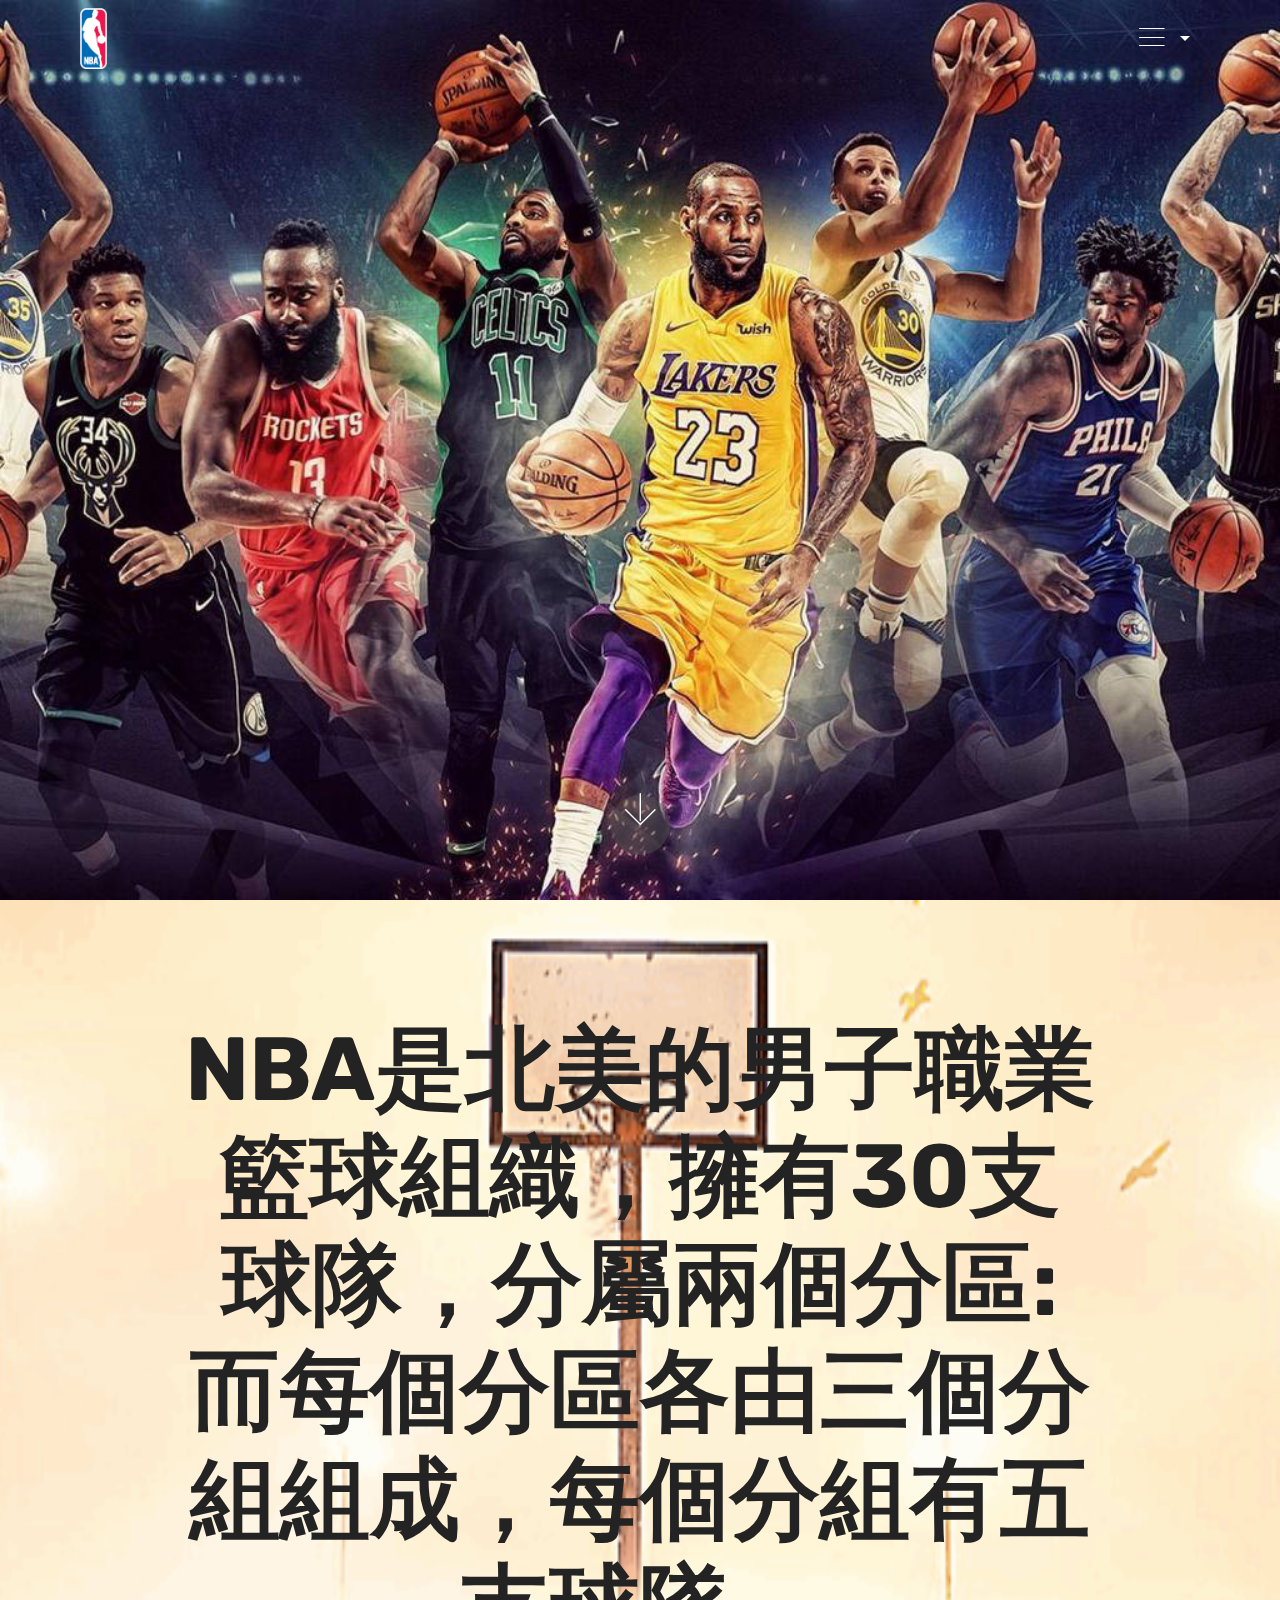
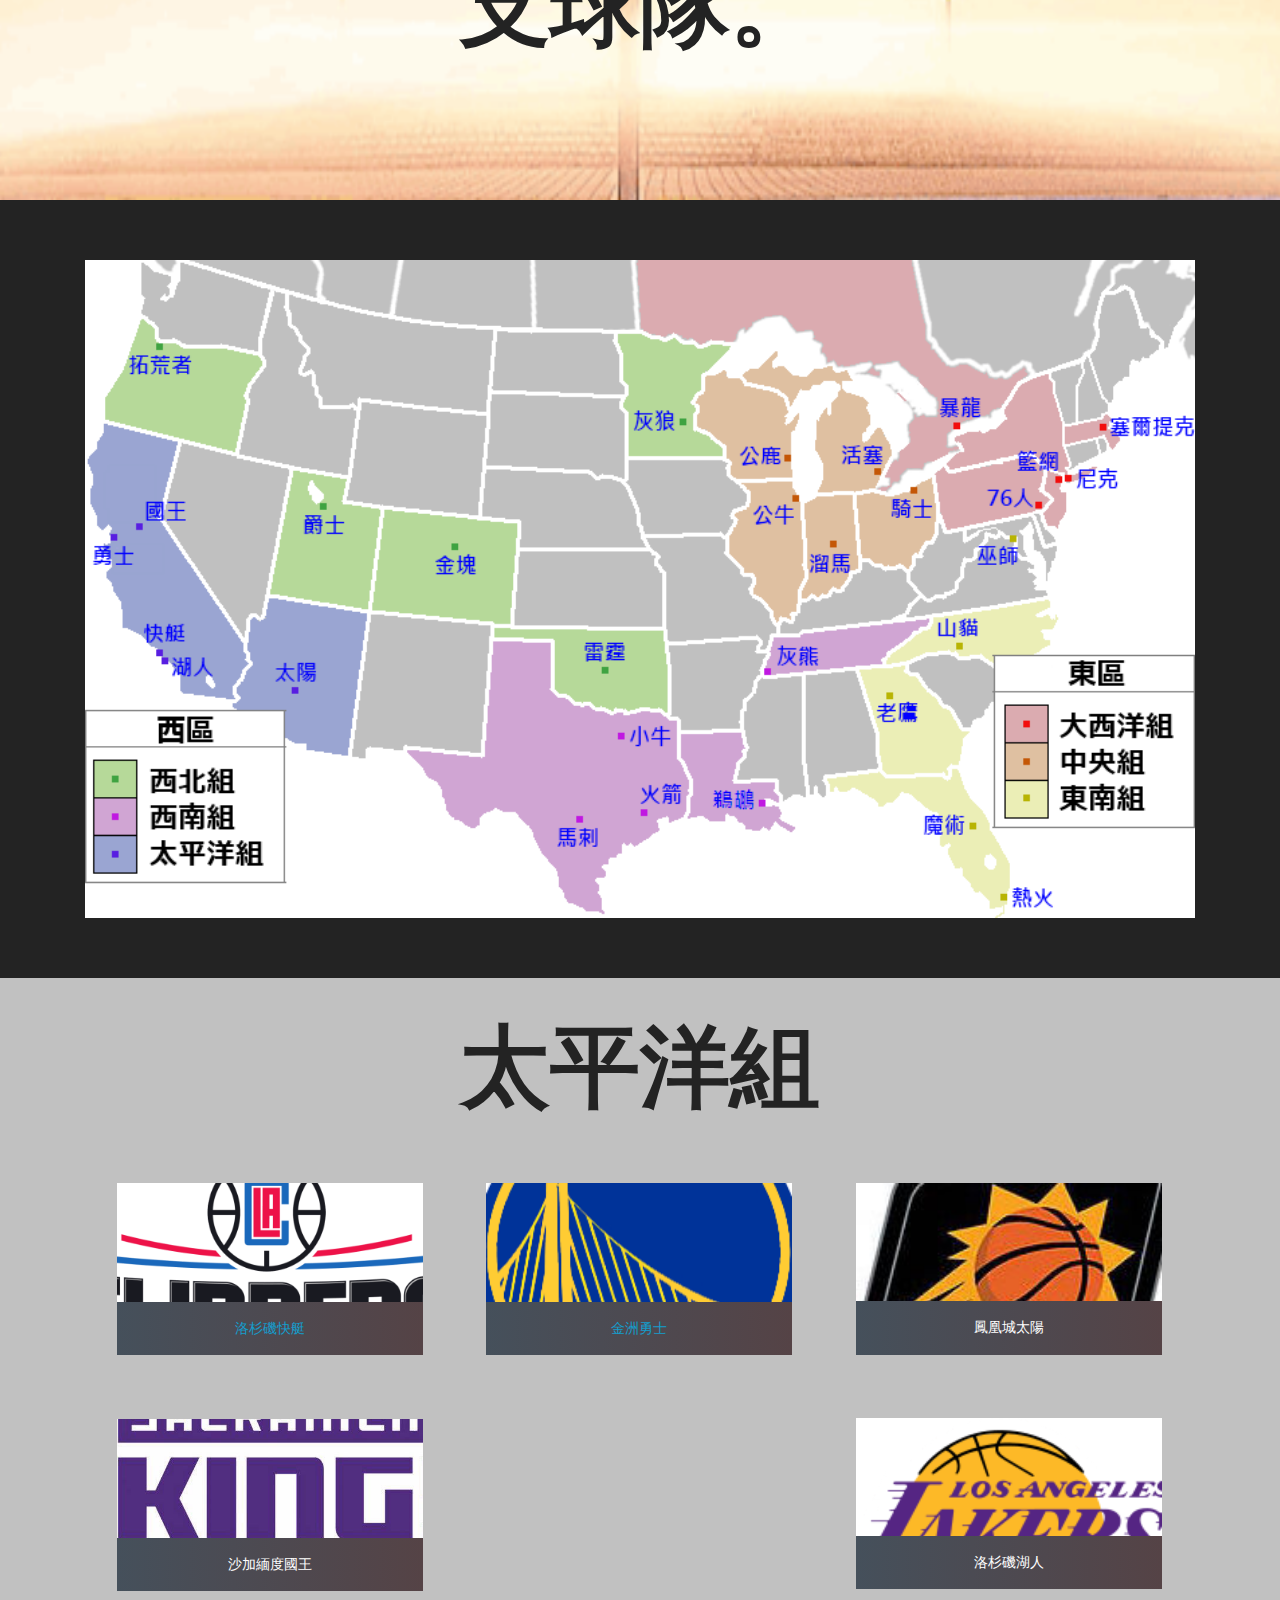
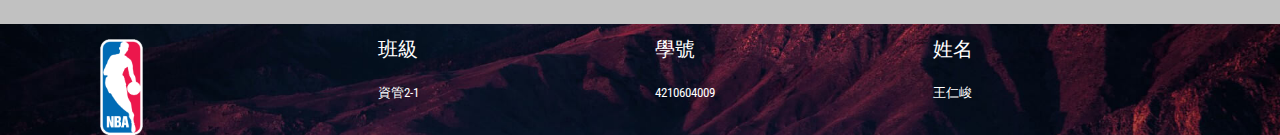
==== commit 1e655192: "create github pages" ====
--- a/index.html
+++ b/index.html
@@ -28,7 +28,7 @@
 
     
 
-    <nav class="navbar navbar-expand beta-menu navbar-dropdown align-items-center navbar-fixed-top collapsed bg-color transparent">
+    <nav class="navbar navbar-expand beta-menu navbar-dropdown align-items-center navbar-fixed-top navbar-toggleable-sm bg-color transparent">
         <button class="navbar-toggler navbar-toggler-right" type="button" data-toggle="collapse" data-target="#navbarSupportedContent" aria-controls="navbarSupportedContent" aria-expanded="false" aria-label="Toggle navigation">
             <div class="hamburger">
                 <span></span>
@@ -49,18 +49,18 @@
         </div>
         <div class="collapse navbar-collapse" id="navbarSupportedContent">
             <ul class="navbar-nav nav-dropdown nav-right" data-app-modern-menu="true"><li class="nav-item">
-                    <a class="nav-link link text-white display-5" href="https://mobirise.co">
+                    <a class="nav-link link text-white display-4" href="https://mobirise.co">
                         </a>
                 </li>
-                <li class="nav-item dropdown open">
-                    <a class="nav-link link text-white dropdown-toggle display-5" href="https://mobirise.co" data-toggle="dropdown-submenu" aria-expanded="true"><span class="mbri-menu mbr-iconfont mbr-iconfont-btn"></span></a><div class="dropdown-menu"><a class="text-white dropdown-item display-5" href="page1.html">洛杉磯快艇</a><a class="text-white dropdown-item display-5" href="page2.html" aria-expanded="false">金洲勇士</a></div>
+                <li class="nav-item dropdown">
+                    <a class="nav-link link text-white dropdown-toggle display-4" href="https://mobirise.co" data-toggle="dropdown-submenu" aria-expanded="false"><span class="mbri-menu mbr-iconfont mbr-iconfont-btn" style="color: rgb(255, 255, 255);"></span></a><div class="dropdown-menu"><a class="text-white dropdown-item display-4" href="page1.html">洛杉磯快艇</a><a class="text-white dropdown-item display-4" href="page2.html" aria-expanded="false">金洲勇士</a></div>
                 </li></ul>
             
         </div>
     </nav>
 </section>
 
-<section class="engine"><a href="https://mobirise.info/z">best css templates</a></section><section class="cid-rdg4akDOpA mbr-fullscreen mbr-parallax-background" id="header2-y">
+<section class="engine"><a href="https://mobirise.info/q">responsive web templates</a></section><section class="cid-rdg4akDOpA mbr-fullscreen mbr-parallax-background" id="header2-y">
 
     
 
@@ -139,7 +139,7 @@
     
 
     <div class="container">
-        <div><!-- Filter --><!-- Gallery --><div class="mbr-gallery-row"><div class="mbr-gallery-layout-default"><div><div><div class="mbr-gallery-item mbr-gallery-item--p4" data-video-url="false" data-tags="创意"><div href="#lb-gallery1-f" data-slide-to="0" data-toggle="modal"><img src="assets/images/los-angeles-clippers-2015.svg-4-1024x778-800x450.png" alt="" title=""><span class="icon-focus"></span><span class="mbr-gallery-title mbr-fonts-style display-7"><a href="page1.html">洛杉磯快艇</a></span></div></div><div class="mbr-gallery-item mbr-gallery-item--p4" data-video-url="false" data-tags="响应式"><div href="#lb-gallery1-f" data-slide-to="1" data-toggle="modal"><img src="assets/images/golden-state-warriors-logo-3-300x329-240x135.png" alt="" title=""><span class="icon-focus"></span><span class="mbr-gallery-title mbr-fonts-style display-7"><a href="page2.html">金洲勇士</a></span></div></div><div class="mbr-gallery-item mbr-gallery-item--p4" data-video-url="false" data-tags="酷毙"><div href="#lb-gallery1-f" data-slide-to="2" data-toggle="modal"><img src="assets/images/225px-phoenix-suns-2-225x228-180x101.jpg" alt="" title=""><span class="icon-focus"></span><span class="mbr-gallery-title mbr-fonts-style display-7">鳳凰城太陽</span></div></div><div class="mbr-gallery-item mbr-gallery-item--p4" data-video-url="false" data-tags="动画"><div href="#lb-gallery1-f" data-slide-to="3" data-toggle="modal"><img src="assets/images/255px-los-angeles-lakers-logo.svg-1-255x158-204x114.png" alt="" title=""><span class="icon-focus"></span><span class="mbr-gallery-title mbr-fonts-style display-7">洛杉磯湖人</span></div></div><div class="mbr-gallery-item mbr-gallery-item--p4" data-video-url="false" data-tags="酷毙"><div href="#lb-gallery1-f" data-slide-to="4" data-toggle="modal"><img src="assets/images/aspect-odbonkioi4-650xauto-1-650x722-519x292.jpg" alt="" title=""><span class="icon-focus"></span><span class="mbr-gallery-title mbr-fonts-style display-7">沙加緬度國王</span></div></div></div></div><div class="clearfix"></div></div></div><!-- Lightbox --><div data-app-prevent-settings="" class="mbr-slider modal fade carousel slide" tabindex="-1" data-keyboard="true" data-interval="false" id="lb-gallery1-f"><div class="modal-dialog"><div class="modal-content"><div class="modal-body"><div class="carousel-inner"><div class="carousel-item"><img src="assets/images/los-angeles-clippers-2015.svg-4-1024x778.png" alt="" title=""></div><div class="carousel-item"><img src="assets/images/golden-state-warriors-logo-3-300x329.png" alt="" title=""></div><div class="carousel-item"><img src="assets/images/225px-phoenix-suns-2-225x228.jpg" alt="" title=""></div><div class="carousel-item"><img src="assets/images/255px-los-angeles-lakers-logo.svg-1-255x158.png" alt="" title=""></div><div class="carousel-item active"><img src="assets/images/aspect-odbonkioi4-650xauto-1-650x722.jpg" alt="" title=""></div></div><a class="carousel-control carousel-control-prev" role="button" data-slide="prev" href="#lb-gallery1-f"><span class="mbri-left mbr-iconfont" aria-hidden="true"></span><span class="sr-only">Previous</span></a><a class="carousel-control carousel-control-next" role="button" data-slide="next" href="#lb-gallery1-f"><span class="mbri-right mbr-iconfont" aria-hidden="true"></span><span class="sr-only">Next</span></a><a class="close" href="#" role="button" data-dismiss="modal"><span class="sr-only">Close</span></a></div></div></div></div></div>
+        <div><!-- Filter --><!-- Gallery --><div class="mbr-gallery-row"><div class="mbr-gallery-layout-default"><div><div><div class="mbr-gallery-item mbr-gallery-item--p4" data-video-url="false" data-tags="创意"><div href="#lb-gallery1-f" data-slide-to="0" data-toggle="modal"><img src="assets/images/los-angeles-clippers-2015.svg-4-1024x778-800x450.png" alt="" title=""><span class="icon-focus"></span><span class="mbr-gallery-title mbr-fonts-style display-7"><a href="https://h3005.github.io/LAC.html">洛杉磯快艇</a></span></div></div><div class="mbr-gallery-item mbr-gallery-item--p4" data-video-url="false" data-tags="响应式"><div href="#lb-gallery1-f" data-slide-to="1" data-toggle="modal"><img src="assets/images/golden-state-warriors-logo-3-300x329-240x135.png" alt="" title=""><span class="icon-focus"></span><span class="mbr-gallery-title mbr-fonts-style display-7"><a href="GSW.html">金洲勇士</a></span></div></div><div class="mbr-gallery-item mbr-gallery-item--p4" data-video-url="false" data-tags="酷毙"><div href="#lb-gallery1-f" data-slide-to="2" data-toggle="modal"><img src="assets/images/225px-phoenix-suns-2-225x228-180x101.jpg" alt="" title=""><span class="icon-focus"></span><span class="mbr-gallery-title mbr-fonts-style display-7">鳳凰城太陽</span></div></div><div class="mbr-gallery-item mbr-gallery-item--p4" data-video-url="false" data-tags="动画"><div href="#lb-gallery1-f" data-slide-to="3" data-toggle="modal"><img src="assets/images/255px-los-angeles-lakers-logo.svg-1-255x158-204x114.png" alt="" title=""><span class="icon-focus"></span><span class="mbr-gallery-title mbr-fonts-style display-7">洛杉磯湖人</span></div></div><div class="mbr-gallery-item mbr-gallery-item--p4" data-video-url="false" data-tags="酷毙"><div href="#lb-gallery1-f" data-slide-to="4" data-toggle="modal"><img src="assets/images/aspect-odbonkioi4-650xauto-1-650x722-519x292.jpg" alt="" title=""><span class="icon-focus"></span><span class="mbr-gallery-title mbr-fonts-style display-7">沙加緬度國王</span></div></div></div></div><div class="clearfix"></div></div></div><!-- Lightbox --><div data-app-prevent-settings="" class="mbr-slider modal fade carousel slide" tabindex="-1" data-keyboard="true" data-interval="false" id="lb-gallery1-f"><div class="modal-dialog"><div class="modal-content"><div class="modal-body"><div class="carousel-inner"><div class="carousel-item"><img src="assets/images/los-angeles-clippers-2015.svg-4-1024x778.png" alt="" title=""></div><div class="carousel-item"><img src="assets/images/golden-state-warriors-logo-3-300x329.png" alt="" title=""></div><div class="carousel-item"><img src="assets/images/225px-phoenix-suns-2-225x228.jpg" alt="" title=""></div><div class="carousel-item"><img src="assets/images/255px-los-angeles-lakers-logo.svg-1-255x158.png" alt="" title=""></div><div class="carousel-item active"><img src="assets/images/aspect-odbonkioi4-650xauto-1-650x722.jpg" alt="" title=""></div></div><a class="carousel-control carousel-control-prev" role="button" data-slide="prev" href="#lb-gallery1-f"><span class="mbri-left mbr-iconfont" aria-hidden="true"></span><span class="sr-only">Previous</span></a><a class="carousel-control carousel-control-next" role="button" data-slide="next" href="#lb-gallery1-f"><span class="mbri-right mbr-iconfont" aria-hidden="true"></span><span class="sr-only">Next</span></a><a class="close" href="#" role="button" data-dismiss="modal"><span class="sr-only">Close</span></a></div></div></div></div></div>
     </div>
 
 </section>
